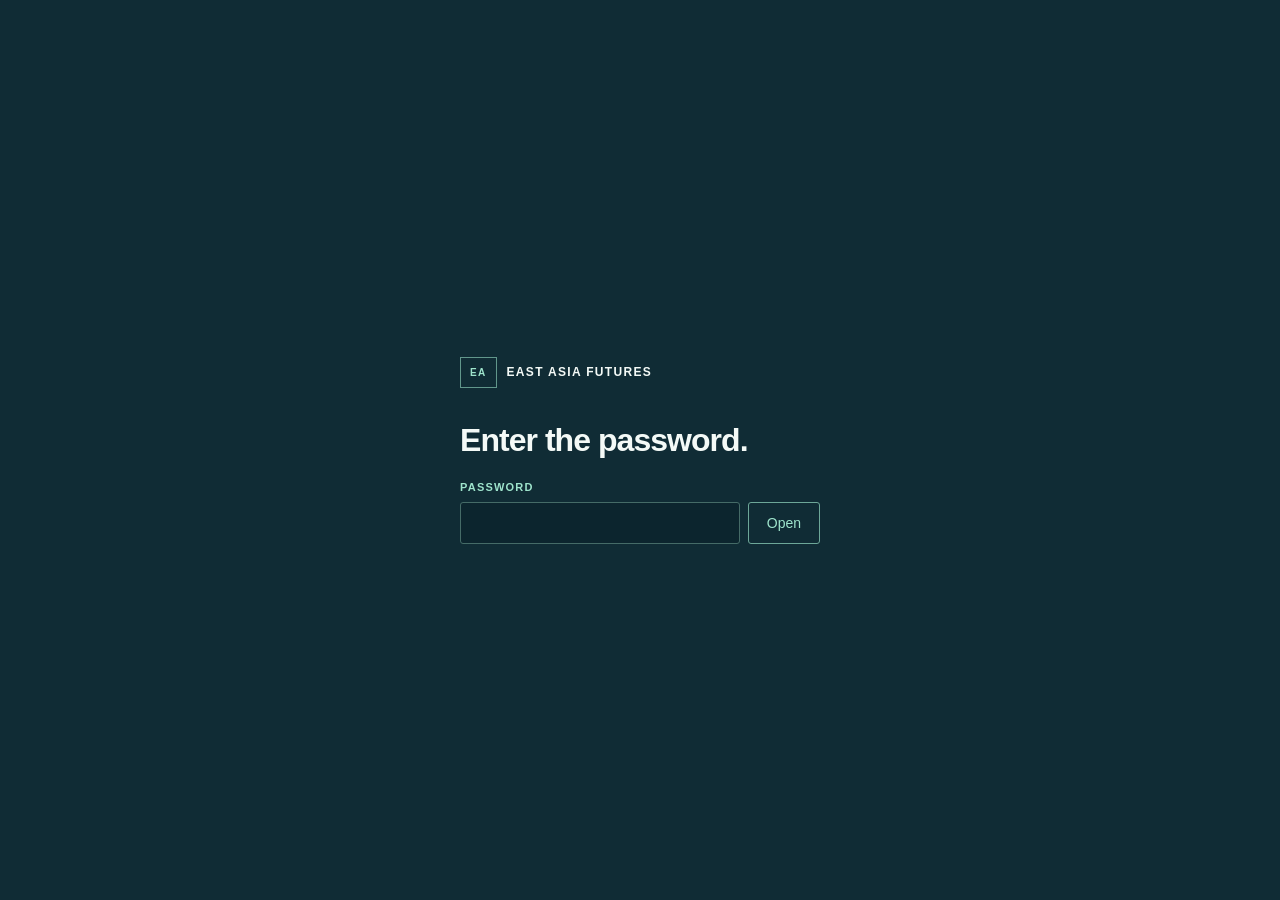
==== scenario-01/index.html @ 577f82de "Scenario 01: 2026 actor network, 2050 under development; shared type and timeline tweaks - Add the 2" ====
<!doctype html>
<html lang="en-GB">
<head>
  <meta charset="UTF-8"><script>(function(){var ok=false;try{ok=sessionStorage.getItem('ea-unlocked')==='1'}catch(e){}if(window.self===window.top&&!ok)location.replace('../index.html#scenario-01')})()</script><meta name="viewport" content="width=device-width, initial-scale=1">
  <meta name="theme-color" content="#102c35">
  <title>Silver City Compact — Inside a Care City</title>
  <meta name="description" content="Explore a network of city roles and a vertical care building in 2070.">
  <link rel="icon" type="image/svg+xml" href="data:image/svg+xml,%3Csvg xmlns='http://www.w3.org/2000/svg' viewBox='0 0 32 32'%3E%3Crect width='32' height='32' rx='7' fill='%23102c35'/%3E%3Cpath d='M16 5 26 9v8c0 5-6 9-10 11C12 26 6 22 6 17V9Z' fill='%239ee4cc'/%3E%3Cpath d='M12 12h8v8h-8z' fill='%23102c35'/%3E%3C/svg%3E">
  <link rel="preload" as="image" href="assets/care-tower-2070.webp">
  <link rel="stylesheet" href="s1.css?v=202610030050">
    <script src="s1-data.js?v=202610030050" defer></script><script src="s1-2026-network.js?v=202610030050" defer></script><script src="s1-2070-network.js?v=202610030050" defer></script><script src="assets/s1-city-contours.js?v=202610030050" defer></script><script src="s1.js?v=202610030050" defer></script><script src="s1-tabs.js?v=202610030050" defer></script>
</head>
<body>
  <header class="topbar"><a class="brand" href="../index.html" target="_top"><span>EA</span>EAST ASIA FUTURES</a><nav class="scenario-tabs" role="tablist" aria-label="Scenarios"><button type="button" role="tab" id="tab-01" data-scenario="01" aria-selected="true">SCENARIO 01</button><button type="button" role="tab" id="tab-02" data-scenario="02" aria-selected="false" tabindex="-1">SCENARIO 02</button><button type="button" role="tab" id="tab-03" data-scenario="03" aria-selected="false" tabindex="-1">SCENARIO 03</button></nav><span class="original-link" style="text-decoration:none">Offline edition</span></header>
  <main>
    <div class="page-heading"><div><p class="eyebrow" id="scale-label">01 / THE CITIES · 2026</p><h1 id="page-title">Silver City Compact.</h1></div><div class="journey-controls"><p id="instruction">Click <strong>Care cities</strong> to view their information.</p><button id="return-map" hidden aria-label="Back to the city network">Back</button></div></div>
    <div class="workspace">
      <div class="visual-column">
      <section class="visual-area" aria-label="City network and the care city, shared interactive canvas">
        <div class="graphic" id="graphic" data-view="map" aria-busy="false">
          <div class="scene-ground" aria-hidden="true"></div>
          <svg id="world-map" viewBox="0 90 1000 563" aria-label="City-type network. Select Care cities for information, then activate it again to enter the care city.">
            <defs><pattern id="grid" width="55" height="55" patternUnits="userSpaceOnUse"><path d="M55 0H0V55" fill="none" stroke="#b3e1d3" stroke-opacity=".06"/></pattern><marker id="arrow-economic" viewBox="0 0 8 8" refX="7" refY="4" markerWidth="6" markerHeight="6" markerUnits="userSpaceOnUse" orient="auto-start-reverse"><path d="M0 0L8 4L0 8Z" class="arrow-head economic"/></marker><marker id="arrow-technology" viewBox="0 0 8 8" refX="7" refY="4" markerWidth="6" markerHeight="6" markerUnits="userSpaceOnUse" orient="auto-start-reverse"><path d="M0 0L8 4L0 8Z" class="arrow-head technology"/></marker><marker id="arrow-governance" viewBox="0 0 8 8" refX="7" refY="4" markerWidth="6" markerHeight="6" markerUnits="userSpaceOnUse" orient="auto-start-reverse"><path d="M0 0L8 4L0 8Z" class="arrow-head governance"/></marker><marker id="arrow-social" viewBox="0 0 8 8" refX="7" refY="4" markerWidth="6" markerHeight="6" markerUnits="userSpaceOnUse" orient="auto-start-reverse"><path d="M0 0L8 4L0 8Z" class="arrow-head social"/></marker></defs>
            <rect x="-3000" y="-2000" width="6000" height="4000" fill="#102c35"/>
            <rect x="-3000" y="-2000" width="6000" height="4000" fill="url(#grid)"/>
            <g id="stage-decor" aria-hidden="true"></g><g id="connections" aria-hidden="true"></g><g id="countries"></g>
            <text x="38" y="130" class="network-eyebrow">CITY ROLES / EAST ASIA &amp; THE PACIFIC</text>
          </svg>
          <div class="city-art" id="city-art" aria-hidden="true">
            <img class="city-final" id="city-final" src="assets/care-tower-2070.webp" width="1672" height="941" alt="A tall care building in a hazy urban skyline, shown in section: service committee at the top, then health and social spaces with residences, rehabilitation, digital sustainability, emergency care, and a basement mortuary.">
            <div class="districts" id="districts" aria-hidden="true"></div>
          </div>
          <div id="hotspots" class="hotspots" inert aria-hidden="true"></div>
          <div class="dev-note" id="dev-note" aria-hidden="true"></div><div id="filters" class="canvas-filters" role="group" aria-label="Relationship types"><button class="selected" data-filter="all" aria-pressed="true">All relationships</button><button data-filter="supply" aria-pressed="false"><i class="supply"></i>Resources &amp; care</button><button data-filter="pressure" aria-pressed="false"><i class="pressure"></i>Pressure &amp; limits</button></div><div class="canvas-caption" id="canvas-caption"><span class="legend-chip"></span> THE SILVER CITY COMPACT<span class="caption-right">Select a city type</span></div>
          <div class="load-error" id="load-error" hidden><p>The city illustration could not load.</p><button id="retry-image">Try again</button></div>
        </div>
      </section>
      <section class="timeline" id="timeline" aria-label="Scenario timeline" aria-describedby="timeline-note">
        <div class="timeline-heading"><label class="timeline-kicker" for="year-slider">DRAG TO EXPLORE</label><p id="timeline-note">Ageing, staff shortages and empty buildings: uneven local pressures.</p></div>
        <input id="year-slider" class="year-slider" type="range" min="0" max="2" step="0.01" value="0" aria-label="Scenario year" aria-valuetext="2026 — Local responses" aria-describedby="timeline-note">
        <div class="timeline-track" role="group" aria-label="Choose a year">
          <button type="button" data-year="2026" aria-pressed="true" class="active"><span class="timeline-dot" aria-hidden="true"></span><strong>2026</strong><span class="year-title">Local responses</span></button>
          <button type="button" data-year="2050" aria-pressed="false"><span class="timeline-dot" aria-hidden="true"></span><strong>2050</strong><span class="year-title">Under development</span></button>
          <button type="button" data-year="2070" aria-pressed="false"><span class="timeline-dot" aria-hidden="true"></span><strong>2070</strong><span class="year-title">Membership shapes lives</span></button>
        </div>
      </section>
      </div>
      <aside class="info-panel" aria-label="Explore the current view">
        <div id="country-panel"><div class="panel-kicker"><span id="country-category"></span><span id="country-code"></span></div><h2 id="country-name"></h2><p class="country-role" id="country-role"></p><p class="description" id="country-description"></p><div id="relationships" class="relationships"></div><div class="tension"><p class="eyebrow">THE TENSION</p><p id="country-tension"></p></div><p class="care-tip">Select <strong>Care cities</strong> to read their city-type information. Click it again to enter the care city.</p></div>
        <div id="city-panel" hidden><div class="panel-kicker"><span>2070 / A VERTICAL CARE CITY</span><span>CARE CITY</span></div><h2>A city of care.</h2><p class="country-role">One building. Different forms of care.</p><p class="description">Tall floors hold distinct worlds: governance, home life, recovery, continuous support and urgent care. Below street level, care continues after death.</p><div id="place-list" class="place-list"></div><p class="explored" id="explored">0 / 6 explored</p><div class="tension"><p class="eyebrow">THE PARADOX</p><p>A network that makes care possible also decides who can enter.</p></div></div>
      </aside>
    </div>
    <footer class="canvas-footer"><p id="footer-note">Roles can overlap. Links show dependencies, not routes.</p><button class="about-button" id="about-button">About this scenario</button></footer>
    <p class="sr-only" id="announcer" aria-live="polite"></p>
  </main>
  <dialog id="place-dialog" aria-labelledby="place-title"><button class="close-dialog" aria-label="Close place details">×</button><p class="eyebrow" id="place-category"></p><p class="place-location" id="place-location"></p><h2 id="place-title"></h2><p class="moment" id="place-moment"></p><hr><p class="eyebrow">WHAT SUPPORTS THIS SERVICE</p><p class="explanation" id="place-explanation"></p><button class="trace" id="trace">Trace the city relationship</button><div class="dialog-footer"><span id="place-progress"></span><button id="next-place">Next level</button></div></dialog>
  <dialog id="about-dialog" aria-labelledby="about-title"><button class="close-dialog" aria-label="Close scenario information">×</button><p class="eyebrow">EAST ASIA FUTURES / SCENARIO 01</p><h2 id="about-title">Silver City Compact</h2><p class="explanation">This scenario explores how care could reorganise cities. The network shows city roles and dependencies, not geographical positions, measured flows or exclusive city categories. A city may fulfil several roles.</p><p class="explanation">2026 sets out the starting pressures; 2050 and 2070 are fictional scenario snapshots, not forecasts. The future compact and mobility arrangements belong to this scenario and do not describe current law. National governments retain immigration and security powers.</p><p class="explanation">The building is an illustrative section of one possible care city. Its service levels make different functions visible; the city types are roles, not named places. The illustration is AI-generated. Interaction reference: <a href="https://www.bcg.com/publications/2026/beyond-tomorrow-four-scenarios-for-the-world-of-2050" target="_blank" rel="noreferrer">BCG’s Beyond Tomorrow</a>.</p></dialog>
</body>
</html>
---- scenario-01/s1.css ----
:root{--ink:#102c35;--deep:#0c252e;--mint:#9ee4cc;--coral:#f3a081;--line:#ffffff20;--muted:#b1c8c7;font-family:Arial,Helvetica,sans-serif;color:#f4faf7;background:var(--ink);font-size:16px;color-scheme:dark}
*{box-sizing:border-box}html,body{margin:0;width:100%;height:100%;overflow:hidden}body{height:100dvh;display:flex;flex-direction:column}button,a{-webkit-tap-highlight-color:transparent}button{font:inherit;cursor:pointer;touch-action:manipulation}a{color:inherit}button:focus-visible,a:focus-visible,[role=button]:focus-visible{outline:3px solid var(--coral);outline-offset:4px}[hidden]{display:none!important}.sr-only{position:absolute;width:1px;height:1px;overflow:hidden;clip-path:inset(50%);white-space:nowrap}.topbar{height:66px;flex-shrink:0;border-bottom:1px solid var(--line);display:flex;align-items:center;justify-content:space-between;padding:0 3%;gap:20px}.brand{display:flex;align-items:center;gap:10px;text-decoration:none;letter-spacing:.11em;font-size:12px;font-weight:700}.brand>span{border:1px solid #61978b;padding:9px;color:var(--mint);font-size:10px}.version{color:var(--mint);font-size:11px;letter-spacing:.1em}.version>span{color:#93b1b3;margin-left:20px}.original-link{font-size:13px;text-underline-offset:4px;color:#c1d7d3}main{flex:1;min-height:0;display:flex;flex-direction:column;padding:0 3%}.page-heading{display:flex;align-items:center;justify-content:space-between;gap:20px;padding:23px 0 21px;flex-shrink:0}.eyebrow{font-size:11px;letter-spacing:.11em;color:var(--mint);font-weight:700;margin:0 0 9px;line-height:1.5}h1{font-family:Arial,Helvetica,sans-serif;font-weight:700;font-size:38px;line-height:1.1;letter-spacing:-.035em;margin:0}.journey-controls{display:flex;align-items:center;gap:20px;max-width:430px}.journey-controls p{color:var(--muted);font-size:14px;line-height:1.55;margin:0}.journey-controls strong{color:var(--mint);font-weight:500}#return-map{border:1px solid #6da798;color:var(--mint);background:transparent;padding:11px 14px;border-radius:3px;font-size:14px;white-space:nowrap}#return-map:hover{background:#284a51}.workspace{flex:1;min-height:0;display:grid;grid-template-columns:minmax(0,1fr) 292px;border-top:1px solid var(--line);border-bottom:1px solid var(--line)}.visual-area{min-width:0;min-height:0;display:grid;place-items:center;overflow:hidden;position:relative;background:#0e2932}.graphic{position:relative;width:100%;aspect-ratio:1672/941;overflow:hidden;isolation:isolate;background:var(--ink)}.scene-ground,#world-map,.city-art,.districts,.city-final,.hotspots{position:absolute;inset:0;width:100%;height:100%}.scene-ground{background:#eaf1ee;opacity:0;z-index:0}#world-map{display:block;z-index:1;overflow:hidden}.land{fill:#244750;stroke:#3b5d64;stroke-width:.8;vector-effect:non-scaling-stroke}.land[data-country]{cursor:pointer}.land[data-country]:hover{fill:#487574}.land.shield{fill:#598e84;stroke:#a3d5bd}.land.selected{fill:#ade9d0;stroke:#e3fff5}.map-link{fill:none;stroke:var(--mint);stroke-width:1.7;opacity:.25;vector-effect:non-scaling-stroke}.map-link.pressure{stroke:var(--coral);stroke-dasharray:5 5}.map-link.focused{opacity:.9;stroke-width:2.6}.map-link.filtered{opacity:0}.node{cursor:pointer}.node .hit{fill:transparent}.node .halo{fill:var(--mint);opacity:0}.node.selected .halo,.node:focus-visible .halo,.node:hover .halo{opacity:.2}.node .dot{fill:#b9e5d4;stroke:var(--deep);stroke-width:3}.node-label{fill:#e1f1eb;font-size:17px;font-weight:600;paint-order:stroke;stroke:var(--ink);stroke-width:4;stroke-linejoin:round;pointer-events:none}.node-sub{fill:#b0d2c8;font-size:11px;letter-spacing:.09em;paint-order:stroke;stroke:var(--ink);stroke-width:3;pointer-events:none}.external rect{fill:#15353e;stroke:#52737a}.external .node-label{font-size:15px;stroke:none}.node.external:hover rect,.node.external.selected rect{fill:#315b60;stroke:var(--mint)}.korea-ring{fill:none;stroke:#b8ffdf;stroke-width:2;opacity:.7;animation:beacon 2.8s ease-out infinite;transform-origin:646px 248px}@keyframes beacon{0%{transform:scale(.75);opacity:.8}80%,100%{transform:scale(1.5);opacity:0}}.region-label{fill:#6f979a;font-size:24px;letter-spacing:.3em;opacity:.6}.ocean-label{fill:#789da0;font-size:11px;letter-spacing:.2em}.external-label{fill:#88aaa8;font-size:10px;letter-spacing:.08em}.city-art{z-index:2;pointer-events:none;visibility:hidden}.city-final{object-fit:contain;opacity:0;display:block}.districts{overflow:visible}.district{position:absolute;inset:0;opacity:0;will-change:transform,opacity;pointer-events:none}.district img{display:block;width:100%;height:100%;object-fit:contain}.hotspots{z-index:4;opacity:0;pointer-events:none}.hotspots.ready{pointer-events:auto}.pin{position:absolute;display:flex;align-items:center;gap:8px;transform:translate(-19px,-19px);padding:0;border:0;background:none;min-height:38px;color:var(--ink)}.pin-circle{flex-shrink:0;display:grid;place-items:center;width:38px;height:38px;border-radius:50%;background:var(--ink);border:2px solid #fff;color:#fff;font-size:21px;box-shadow:0 0 0 4px #ffffff50}.pin-label{font-size:12px;background:#fbfdfbf0;padding:8px 10px;border-radius:3px;line-height:1.3;max-width:132px;text-align:left;box-shadow:0 2px 6px #15343f15}.pin.left{flex-direction:row-reverse;transform:translate(calc(-100% + 19px),-19px)}.pin:hover .pin-circle,.pin:focus-visible .pin-circle{background:#2554ca}.pin.visited .pin-circle{background:#178063}.canvas-caption{position:absolute;z-index:5;bottom:0;left:0;right:0;padding:13px 16px;display:flex;align-items:center;gap:8px;font-size:9px;letter-spacing:.07em;color:#b8dcd0;pointer-events:none;background:linear-gradient(transparent,#102c3580)}.caption-right{margin-left:auto;color:#a5c3bd}.legend-chip{height:7px;width:7px;background:var(--mint)}.transition-caption{position:absolute;inset:0;display:flex;flex-direction:column;justify-content:center;align-items:center;gap:12px;z-index:6;pointer-events:none;opacity:0;color:#fff;text-shadow:0 2px 18px #102c35}.transition-caption>span{font-size:12px;letter-spacing:.18em}.transition-caption>strong{font-family:Arial,Helvetica,sans-serif;font-weight:700;font-size:34px;letter-spacing:-.03em}.load-error{position:absolute;inset:0;display:grid;place-content:center;text-align:center;background:#102c35ee;z-index:9;font-size:16px}.load-error button{border:1px solid var(--mint);color:var(--mint);background:transparent;padding:10px}.info-panel{padding:23px 0 23px 24px;border-left:1px solid var(--line);overflow-y:auto;overscroll-behavior:contain;scrollbar-width:thin;scrollbar-color:#40696c transparent}.panel-kicker{display:flex;justify-content:space-between;gap:10px;font-size:10px;letter-spacing:.1em;color:var(--mint);line-height:1.5}.panel-kicker span:last-child{color:#91b4b0}h2{font-family:Arial,Helvetica,sans-serif;font-weight:700;font-size:32px;line-height:1.15;letter-spacing:-.025em;margin:18px 0 7px}.country-role{font-size:14px;line-height:1.5;color:var(--mint);margin:0 0 16px}.description{font-size:16px;line-height:1.6;color:#c6d7d5;margin:0 0 20px}.relationships{display:flex;flex-direction:column;margin-bottom:20px}.relationship{border:0;border-top:1px solid var(--line);padding:11px 0;background:none;display:flex;flex-direction:column;text-align:left;gap:5px;color:#e5f2eb}.relationship b{font-size:14px;font-weight:500}.relationship span{font-size:12px;color:#aec7c3;line-height:1.5}.relationship:hover b{color:var(--mint)}.tension{border-left:2px solid var(--coral);padding-left:12px;margin:20px 0 0}.tension .eyebrow{color:var(--coral);font-size:10px;margin-bottom:6px}.tension p:last-child{font-size:14px;line-height:1.6;color:#d1e2da;margin:0}.care-tip{font-size:12px;color:#9fbfb6;line-height:1.6;padding-top:15px;border-top:1px solid var(--line);margin-top:22px}.care-tip strong{color:#ddf6e9;font-weight:400}.place-list{display:flex;flex-direction:column}.place-list button{border:0;border-top:1px solid var(--line);padding:14px 0;background:none;color:#d5e9df;display:flex;align-items:center;gap:13px;text-align:left;font-size:14px}.place-list button span{font-size:11px;color:#84b7a6}.place-list button:hover{color:var(--mint)}.explored{font-size:12px;color:#a6cbbd;margin-top:18px}.canvas-footer{display:flex;gap:18px;align-items:center;min-height:66px;flex-shrink:0;padding:11px 0}.canvas-footer p{font-size:11px;color:#8caaa9;margin-left:auto;line-height:1.4}.canvas-footer button{color:#bdd8cd;background:none;border:1px solid #456b67;padding:9px 11px;font-size:12px;border-radius:3px;min-height:34px}.canvas-footer button.selected{color:#f3fff7;background:#2d504f;border-color:#82aa9e}.canvas-footer button:hover{background:#24464b}#filters{display:flex;gap:7px}#filters button{display:flex;gap:8px;align-items:center}.canvas-footer i{display:inline-block;width:15px;border-top:2px solid var(--mint)}.canvas-footer i.pressure{border-color:var(--coral);border-top-style:dashed}.about-button{white-space:nowrap}.graphic[data-view=city] .canvas-caption{color:#143f3a;background:#ffffffbc}.graphic[data-view=city] .caption-right{color:#53776c}.graphic[data-view=city] .legend-chip{background:#23795d}
dialog{color-scheme:light;background:#f9fcfa;color:#15383e;border:0;border-radius:4px;width:min(480px,calc(100vw - 30px));max-height:calc(100dvh - 30px);padding:36px 30px 25px;box-shadow:0 25px 100px #051b2c50}dialog::backdrop{background:#071d2e70;backdrop-filter:blur(2px)}dialog .eyebrow{color:#438068;font-size:10px}.close-dialog{position:absolute;right:12px;top:10px;border:0;background:none;color:#45696a;font-size:28px;width:36px;height:36px}dialog h2{font-size:36px;margin:10px 0 20px}.place-location{font-size:10px;letter-spacing:.1em;color:#6a8d80;margin:25px 0 10px}.moment{font-family:Arial,Helvetica,sans-serif;font-weight:700;font-size:20px;line-height:1.5;color:#4e7770}dialog hr{border:0;border-top:1px solid #d9e6df;margin:24px 0}.explanation{font-size:16px;line-height:1.7;color:#4a6c69}.question{background:#e7f1e9;border-left:2px solid #5b9b82;padding:16px;margin-top:22px}.question p:last-child{font-size:16px;line-height:1.5;margin:0}.trace{color:#2a6953;border:0;border-bottom:1px solid #88b09b;background:none;padding:5px 0;margin:23px 0;font-size:13px;text-align:left}.dialog-footer{border-top:1px solid #d9e6df;padding-top:16px;display:flex;align-items:center;justify-content:space-between;font-size:12px;color:#6e8f80}.dialog-footer button{color:#245d48;border:1px solid #b1cbbc;background:transparent;padding:10px 16px;font-size:13px}
@media(max-width:1000px){.workspace{grid-template-columns:minmax(0,1fr) 250px}.info-panel{padding-left:18px}.description{font-size:15px}.pin-label{display:none}.version>span{display:none}.page-heading h1{font-size:32px}.canvas-footer p{display:none}.about-button{margin-left:auto}.journey-controls p{font-size:12px;max-width:190px}.node-label{font-size:20px}.external .node-label{font-size:16px}.node-sub{font-size:12px}}
@media(max-width:680px){.topbar{height:54px;padding:0 16px;gap:12px}.brand{font-size:10px;letter-spacing:.04em;gap:7px}.brand>span{padding:7px}.version{display:none}.original-link{font-size:11px}main{padding:0 14px}.page-heading{padding:16px 0 14px;gap:12px;align-items:start}.page-heading h1{font-size:27px}.page-heading .eyebrow{font-size:9px;margin-bottom:7px}.journey-controls{flex-direction:column;gap:6px;align-items:end;max-width:140px}.journey-controls p{font-size:11px;text-align:right;line-height:1.45}#return-map{padding:8px;font-size:11px}.workspace{display:grid;grid-template-columns:1fr;grid-template-rows:minmax(185px,1fr) minmax(145px,.77fr)}.info-panel{border-left:0;border-top:1px solid var(--line);padding:16px 0 13px;overflow-y:auto}.info-panel h2{font-size:26px;margin:10px 0 6px}.info-panel .description{font-size:15px;margin-bottom:15px}.panel-kicker{font-size:9px}.country-role{font-size:13px;margin-bottom:12px}.relationships{margin-bottom:15px}.relationship{padding:9px 0}.relationship b{font-size:13px}.care-tip{margin:15px 0 0;padding-top:12px}.place-list{display:grid;grid-template-columns:1fr 1fr;gap:0 12px}.place-list button{font-size:12px;padding:11px 0;gap:8px}.place-list button span{font-size:10px}.tension{margin-top:17px}.tension p:last-child{font-size:13px}.explored{font-size:11px}.canvas-footer{min-height:49px;padding:8px 0;gap:8px}.canvas-footer button{font-size:10px;padding:7px;min-height:30px}#filters{gap:4px}#filters button{gap:4px}.canvas-footer i{width:9px}.about-button{font-size:0!important;padding:7px 9px!important}.about-button:after{content:'About';font-size:10px}.pin{transform:translate(-16px,-16px)}.pin.left{transform:translate(-16px,-16px)}.pin-circle{width:32px;height:32px;font-size:18px;box-shadow:0 0 0 3px #ffffff50}.canvas-caption{font-size:7px;bottom:0;padding:7px}.caption-right{font-size:7px}.transition-caption>strong{font-size:26px}.transition-caption>span{font-size:10px}.node-label{font-size:21px}.node-sub{display:none}.external .node-label{font-size:17px}dialog{padding:32px 23px 22px}dialog h2{font-size:30px}.moment{font-size:18px}}
@media(max-height:600px) and (min-width:681px){.topbar{height:46px}.page-heading{padding:12px 0}.page-heading h1{font-size:28px}.eyebrow{font-size:9px;margin-bottom:5px}.canvas-footer{min-height:47px;padding:7px 0}.workspace{grid-template-columns:minmax(0,1fr) 270px}}
@media(prefers-reduced-motion:reduce){.korea-ring{animation:none}.district{will-change:auto}}

/* The label, marker and transparent hit area form one immediate action. */
.node{touch-action:manipulation}.node-label,.node-sub{pointer-events:all;cursor:pointer}.country-hit{fill:transparent;pointer-events:all}.map-link{pointer-events:none}
@media(hover:none){.node:hover:not(.selected) .halo{opacity:0}.node.external:hover:not(.selected) rect{fill:#15353e;stroke:#52737a}}

/* Timeline stays below the shared canvas; changing years never scrolls the page. */
.visual-column{display:flex;flex-direction:column;min-width:0;min-height:0;background:#0e2932}.visual-column .visual-area{flex:1}.version b{font-weight:400}.timeline{flex-shrink:0;padding:13px 25px 14px;border-top:1px solid var(--line);background:#102c35}.timeline-heading{display:flex;align-items:center;gap:18px;margin-bottom:11px}.timeline-kicker{font-size:9px;letter-spacing:.13em;color:var(--mint);white-space:nowrap}.timeline-heading p{font-size:11px;color:var(--muted);margin:0;line-height:1.4}.timeline-track{display:grid;grid-template-columns:repeat(3,1fr);position:relative;gap:0}.timeline-track:before{content:'';position:absolute;top:7px;left:0;right:0;height:1px;background:#507875}.timeline-track button{border:0;background:none;position:relative;padding:0 4px 0 0;text-align:left;color:#9bbab6;display:flex;flex-direction:column;align-items:flex-start;gap:4px;min-height:69px}.timeline-track button:nth-child(2){align-items:center;text-align:center}.timeline-track button:last-child{align-items:flex-end;text-align:right;padding-right:0}.timeline-dot{display:block;width:15px;height:15px;border:1px solid #6c9790;background:#102c35;border-radius:50%;margin-bottom:3px;transition:background .2s,box-shadow .2s}.timeline-track strong{font-size:20px;letter-spacing:-.04em;font-weight:400}.year-title{font-size:10px;line-height:1.3}.timeline-track .active{color:#e9fff4}.timeline-track .active .timeline-dot{background:var(--mint);border-color:var(--mint);box-shadow:0 0 0 4px #9ee4cc18}.timeline-track button:hover:not(:disabled) .timeline-dot{border-color:#fff;background:#527e72}.city-access{font-size:9px;color:var(--mint);position:absolute;top:70px;white-space:nowrap}.timeline{padding-bottom:27px}.timeline-track button:disabled{cursor:default}.timeline.locked .timeline-track button:not(.active){opacity:.35}.graphic[data-year="2026"] .land.shield:not(.selected){fill:#31565d;stroke:#588078}.graphic:not([data-year="2070"]) .korea-ring{display:none}.graphic[data-year="2050"] .map-link.shield-link,.graphic.actor-network .map-link.shield-link{stroke-width:3.2;opacity:.65}.map-link.shield-link.filtered{opacity:0!important}
@media(max-width:1000px){.timeline{padding-left:17px;padding-right:17px}.timeline-heading{gap:10px}.timeline-heading p{font-size:10px}.timeline-kicker{font-size:8px}.year-title{font-size:9px}}
@media(max-width:680px){.workspace{grid-template-rows:minmax(230px,1fr) minmax(110px,.65fr)}.timeline{padding:9px 10px 23px}.timeline-heading{margin-bottom:8px}.timeline-heading p{font-size:9px}.timeline-track button{min-height:58px;gap:3px}.timeline-track strong{font-size:17px}.timeline-dot{width:13px;height:13px;margin-bottom:1px}.timeline-track:before{top:6px}.year-title{font-size:8px}.city-access{top:58px;font-size:8px}}
@media(max-height:650px) and (min-width:681px){.timeline{padding-top:8px;padding-bottom:21px}.timeline-heading{margin-bottom:7px}.timeline-track button{min-height:56px;gap:2px}.timeline-track strong{font-size:17px}.city-access{top:57px}}

/* A continuous drag handle snaps to the three scenario snapshots on release. */
.year-slider{--progress:0%;display:block;appearance:none;-webkit-appearance:none;width:100%;height:32px;margin:0 0 4px;padding:0;background:transparent;cursor:grab;touch-action:pan-y;color:var(--mint)}.year-slider:active{cursor:grabbing}.year-slider:focus-visible{outline:2px solid var(--coral);outline-offset:4px;border-radius:4px}.year-slider::-webkit-slider-runnable-track{height:3px;border-radius:3px;background:linear-gradient(to right,var(--mint) 0%,var(--mint) var(--progress),#507875 var(--progress),#507875 100%)}.year-slider::-moz-range-track{height:3px;border-radius:3px;background:#507875}.year-slider::-moz-range-progress{height:3px;background:var(--mint)}.year-slider::-webkit-slider-thumb{appearance:none;-webkit-appearance:none;width:16px;height:16px;border:3px solid #102c35;border-radius:50%;margin-top:-6.5px;background:var(--mint);box-shadow:0 0 0 1px var(--mint),0 0 0 5px #9ee4cc16}.year-slider::-moz-range-thumb{box-sizing:border-box;width:16px;height:16px;border:3px solid #102c35;border-radius:50%;background:var(--mint);box-shadow:0 0 0 1px var(--mint),0 0 0 5px #9ee4cc16}.year-slider:disabled{cursor:default;opacity:.5}.timeline-heading{margin-bottom:1px}.timeline-track:before,.timeline-dot{display:none}.timeline-track button{min-height:45px}.city-access{top:46px}.timeline-track .active strong{color:var(--mint)}.timeline-track button:hover:not(:disabled) strong{color:#fff}
@media(max-width:680px){.timeline-heading{margin-bottom:0}.year-slider{height:28px;margin-bottom:2px}.timeline-track button{min-height:37px}.city-access{top:38px}}
@media(max-height:650px) and (min-width:681px){.timeline-heading{margin-bottom:0}.year-slider{height:28px;margin-bottom:2px}.timeline-track button{min-height:37px}.city-access{top:38px}}

/* Moving layers are whole subjects clipped to their silhouettes, not image tiles. */
.district svg{display:block;width:100%;height:100%;overflow:hidden}.city-final{z-index:0}.districts{z-index:1}

/* The compact is organised by urban function, not national territory. */
.node-card{fill:#173941;stroke:#527b7a;stroke-width:1.3}.node.selected .node-card{fill:#285851;stroke:#baf0d8;stroke-width:2}.node:hover .node-card,.node:focus-visible .node-card{stroke:#e2fff2;fill:#254d50}.node.care .node-card{stroke:#a3d4bc;stroke-width:2}.node-label{font-size:17px;stroke:none;fill:#f2f8f1;pointer-events:none}.node-sub{font-size:12px;letter-spacing:.02em;stroke:none;fill:#a9c9bf;pointer-events:none}.node-action{font-size:9px;fill:#d7efb4;letter-spacing:.07em;pointer-events:none}.role-number{font-size:10px;fill:#94b9ae;letter-spacing:.08em;pointer-events:none}.network-eyebrow{font-size:10px;fill:#9cbab2;letter-spacing:.15em}.network-note{font-size:11px;fill:#799e98}.map-link{stroke-width:1.8;opacity:.19}.map-link.focused{stroke-width:2.5;opacity:.85}.link-label{font-size:10px;fill:#bbd6c9;paint-order:stroke;stroke:#102c35;stroke-width:6;stroke-linejoin:round;opacity:0;pointer-events:none}.link-label.focused{opacity:1}.link-label.pressure{fill:#f3af94}.link-label.filtered{opacity:0}.graphic[data-year="2070"] .node.care .node-card{stroke:#d8f4b0}.graphic[data-year="2070"] .node.care.selected .node-card{fill:#3b604e}.page-heading h1{font-size:36px}.topbar .original-link{white-space:nowrap}@media(max-width:1000px){.node-label{font-size:17px}.node-sub{font-size:12px}.page-heading h1{font-size:30px}}@media(max-width:680px){.node-label{font-size:18px}.node-sub{display:block;font-size:12px}.node-action{font-size:10px}.link-label{display:none}.network-note,.network-eyebrow{font-size:12px}.page-heading h1{font-size:25px}.version{display:none}}

/* Distinct service levels within one tall care building. */
.graphic[data-view=city] .pin-circle{font-size:13px}.graphic[data-view=city] .pin-label{max-width:155px}.place-list button>span{min-width:22px}.scene-ground{background:#c5c1b6}

/* No caption strip over the city illustration. */
.graphic[data-view=city] .canvas-caption{display:none}

/* Same page layout as Scenario 02 (zoom.css): a slim one-line heading, and a fixed-height return button
   so the heading and the illustration keep their size when the care city opens. */
@media(min-width:681px){.page-heading{padding:14px 0 12px}.page-heading>div:first-child{display:flex;align-items:baseline;gap:18px}.page-heading .eyebrow{order:1;margin:0}.page-heading h1{font-size:30px}.journey-controls{min-height:33px}#return-map{height:33px;padding:0 12px;font-size:13px}}
@media(max-height:600px) and (min-width:681px){.page-heading{padding:9px 0}.page-heading h1{font-size:24px}}
@media(min-width:681px) and (max-width:1000px){.journey-controls{min-height:38px}}
@media(max-width:680px){.page-heading{min-height:110px}.page-heading h1{font-size:27px}.journey-controls{width:140px;flex-shrink:0}}

/* Same scenario tabs as Scenario 02 (zoom.css). */
.scenario-tabs{display:flex;align-self:stretch;gap:2px}.scenario-tabs [role=tab]{display:flex;align-items:center;gap:20px;border:0;border-bottom:2px solid transparent;background:none;padding:0 16px;color:#93b1b3;font-size:11px;letter-spacing:.1em;white-space:nowrap}.scenario-tabs [role=tab]:hover{color:#e9fff4;background:#ffffff08}.scenario-tabs [aria-selected=true]{color:var(--mint);border-bottom-color:var(--mint)}.scenario-tabs [role=tab]:focus-visible{outline-offset:-3px}
@media(max-width:680px){.scenario-tabs{gap:0}.scenario-tabs [role=tab]{padding:0 8px;font-size:9px;letter-spacing:.06em}.original-link{display:none}}

/* On phones the timeline note and filter buttons keep a two-line height, so text length never shifts the layout. */
@media(max-width:680px){.timeline-heading{min-height:25px}.canvas-footer button{min-height:39px}}

/* Place and About dialogs fade in and out (the fade out is timed in the script before close()). */
dialog[open]{animation:dialog-fade-in .25s ease-out}dialog[open]::backdrop{animation:dialog-fade-in .25s ease-out}dialog.closing{animation:dialog-fade-out .2s ease-in forwards}dialog.closing::backdrop{animation:dialog-fade-out .2s ease-in forwards}@keyframes dialog-fade-in{from{opacity:0}}@keyframes dialog-fade-out{to{opacity:0}}
@media(prefers-reduced-motion:reduce){dialog[open],dialog[open]::backdrop{animation:none}}

/* Only the 2070 click prompt is orange; the place to click stays mint. */
#instruction.click-prompt{color:var(--coral)}

/* With three scenario tabs, narrow screens keep only the EA mark so the brand never wraps. */
@media(max-width:480px){.brand{font-size:0;gap:0}.brand>span{font-size:10px}}

/* 2070 actor network (s1-2070-network.js): the diagram's four relationship types and actor kinds in site colours. */
:root{--economic:#3ebb37;--technology:#8fb8f0;--governance:#f3a081;--social:#c3a6f0;--public:#e7a5c3;--industry:#8fb8f0;--individual:#c9dc8c;--institution:#c3a6f0}
.map-link.economic{stroke:var(--economic)}.map-link.technology{stroke:var(--technology)}.map-link.governance{stroke:var(--governance)}.map-link.social{stroke:var(--social)}
.arrow-head.economic{fill:var(--economic)}.arrow-head.technology{fill:var(--technology)}.arrow-head.governance{fill:var(--governance)}.arrow-head.social{fill:var(--social)}
.graphic.actor-network .map-link{stroke-width:.9;opacity:.42}.graphic.actor-network .map-link.focused{opacity:.95}.graphic.actor-network .map-link.filtered{opacity:0}
.link-label.economic{fill:#8bd886}.link-label.technology{fill:#bcd4f6}.link-label.governance{fill:#f6b9a0}.link-label.social{fill:#d6c4f5}
.node.actor .node-card{fill:#173941;stroke:#527b7a;stroke-width:1.3}
.node.actor.selected .node-card{fill:#285851;stroke:#baf0d8;stroke-width:2}
.node.actor:hover .node-card,.node.actor:focus-visible .node-card{fill:#254d50;stroke:#e2fff2}
.node.actor .node-label{font-size:14px;font-weight:600}.node.actor .node-sub{font-size:10px}
.kind-public .kind-mark,.kind-chip.kind-public{fill:var(--public)}.kind-industry .kind-mark,.kind-chip.kind-industry{fill:var(--industry)}.kind-individual .kind-mark,.kind-chip.kind-individual{fill:var(--individual)}.kind-institution .kind-mark,.kind-chip.kind-institution{fill:var(--institution)}
.node.kind-hub .node-card{fill:#20434a;stroke:#9ee4cc}.node.kind-hub .node-label{font-family:Arial,Helvetica,sans-serif;font-size:18px;font-weight:700}
.compact-ring{fill:#9ee4cc;fill-opacity:.035;stroke:#9cbab2;stroke-opacity:.6;stroke-width:1;stroke-dasharray:6 6;vector-effect:non-scaling-stroke}
.kind-legend text{font-size:10px;letter-spacing:.1em;fill:#9cbab2}
#filters i.economic{border-color:var(--economic)}#filters i.technology{border-color:var(--technology)}#filters i.governance{border-color:var(--governance);border-top-style:solid}#filters i.social{border-color:var(--social)}
/* With four relationship types (2070) the footer stays on one line on phones: the line icons are dropped. */
@media(max-width:680px){#filters:has(> :nth-child(4)) i{display:none}}

/* Actor cards are filled by kind, as in the diagram (pastels tuned for the dark site); text turns dark for contrast. */
.node.actor .node-card{stroke-width:1.5}
.node.actor.kind-public .node-card{fill:#f2cfe0;stroke:#f2cfe0}.node.actor.kind-industry .node-card{fill:#c9dcf7;stroke:#c9dcf7}.node.actor.kind-individual .node-card{fill:#dcebb8;stroke:#dcebb8}.node.actor.kind-institution .node-card{fill:#dccdf5;stroke:#dccdf5}
.node.actor.kind-public:hover .node-card,.node.actor.kind-public:focus-visible .node-card{fill:#f8dfeb}.node.actor.kind-industry:hover .node-card,.node.actor.kind-industry:focus-visible .node-card{fill:#dae7fa}.node.actor.kind-individual:hover .node-card,.node.actor.kind-individual:focus-visible .node-card{fill:#e7f2cc}
.node.actor:not(.kind-hub).selected .node-card{stroke:#ffffff;stroke-width:3}
.node.actor:not(.kind-hub) .node-label{fill:#132f36}.node.actor:not(.kind-hub) .node-sub{fill:#3f5a5c}
.node.actor .kind-mark{display:none}

/* A compact timeline gives the canvas more height (same in all three scenarios). */
@media(min-width:681px){.timeline{padding:9px 25px 10px}.timeline-heading{margin-bottom:0}.year-slider{height:24px;margin:0 0 2px}.timeline-track button{min-height:34px;gap:2px}.timeline-track strong{font-size:16px}.year-title{font-size:9px}}
@media(max-width:680px){.timeline{padding:7px 10px 9px}.year-slider{height:24px;margin-bottom:0}.timeline-track button{min-height:32px}.timeline-track strong{font-size:15px}}

/* An even margin on all four sides of the canvas. */
.visual-area{padding:22px}
@media(max-width:680px){.visual-area{padding:12px 0}}

/* The relationship filters sit at the bottom of the canvas where the caption strip was; the caption is gone. */
.canvas-caption{display:none}
#filters.canvas-filters{position:absolute;z-index:5;left:14px;bottom:12px;display:flex;gap:6px}
#filters.canvas-filters button{display:flex;gap:7px;align-items:center;color:#bdd8cd;background:#102c35e0;border:1px solid #456b67;border-radius:3px;padding:5px 10px;min-height:28px;font-size:11px;white-space:nowrap}
#filters.canvas-filters button.selected{color:#f3fff7;background:#2d504fee;border-color:#82aa9e}
#filters.canvas-filters button:hover{background:#24464b}
#filters.canvas-filters i{display:inline-block;width:15px;border-top:2px solid var(--mint)}#filters.canvas-filters i.pressure{border-color:var(--coral);border-top-style:dashed}
@media(max-width:680px){#filters.canvas-filters{left:6px;bottom:6px;gap:3px}#filters.canvas-filters button{font-size:9px;padding:3px 6px;min-height:22px;gap:4px}#filters.canvas-filters i{width:9px}#filters.canvas-filters [data-filter=all]{font-size:0}#filters.canvas-filters [data-filter=all]::after{content:'All';font-size:9px}}
#filters.canvas-filters i.economic{border-color:var(--economic)}#filters.canvas-filters i.technology{border-color:var(--technology)}#filters.canvas-filters i.governance{border-color:var(--governance);border-top-style:solid}#filters.canvas-filters i.social{border-color:var(--social)}
/* On phones the canvas is too short to cover: the filters sit just below it instead. */
@media(max-width:680px){.visual-area{padding:8px 0 34px}.graphic{overflow:visible}.city-art{overflow:hidden}#filters.canvas-filters{top:calc(100% + 7px);bottom:auto;left:0}}

/* The city illustration layers sit in the centred 1672 × 941 box computed by fitGraphic. */
.scene-ground,.city-art,.hotspots{inset:auto;left:var(--img-x,0);top:var(--img-y,0);width:var(--img-w,100%);height:var(--img-h,100%)}

/* Actor cards: a thin border in the kind colour over a translucent fill of the same colour; light text on top. */
.node.actor.kind-public .node-card{fill:var(--public);stroke:var(--public)}.node.actor.kind-industry .node-card{fill:var(--industry);stroke:var(--industry)}.node.actor.kind-individual .node-card{fill:var(--individual);stroke:var(--individual)}.node.actor.kind-institution .node-card{fill:var(--institution);stroke:var(--institution)}
.node.actor:not(.kind-hub) .node-card{fill-opacity:.32;stroke-width:1.2}
.node.actor:not(.kind-hub):hover .node-card,.node.actor:not(.kind-hub):focus-visible .node-card{fill-opacity:.42}
.node.actor:not(.kind-hub).selected .node-card{fill-opacity:.5;stroke-width:2.4}
.node.actor:not(.kind-hub) .node-label{fill:#f2f8f1}.node.actor:not(.kind-hub) .node-sub{fill:#b9d3cc}
/* Selecting City Compacts lights its boundary ring (the member links light through updateLinks). */
.compact-ring{transition:stroke-opacity .25s,fill-opacity .25s,stroke .25s}
.compact-ring.active{stroke:#9ee4cc;stroke-opacity:1;fill-opacity:.09}
/* Thinner outline around relationship labels. */
.link-label{stroke-width:3}

/* No footer bar (note and About button); the space goes to the canvas. */
.canvas-footer{display:none}
/* In the 2070 actor network the panel keeps the heading and description only. */
#country-panel.brief .relationships,#country-panel.brief .tension,#country-panel.brief .care-tip{display:none}
/* 2070 actor panel: smaller description, and the category label takes the actor's kind colour. */
#country-panel.brief .description{font-size:14px;line-height:1.65}
#country-panel.brief[data-kind=public] #country-category{color:var(--public)}#country-panel.brief[data-kind=industry] #country-category{color:var(--industry)}#country-panel.brief[data-kind=individual] #country-category{color:var(--individual)}#country-panel.brief[data-kind=institution] #country-category{color:var(--institution)}
/* A year whose network is still being written shows a note instead of the diagram. */
.dev-note{display:none;position:absolute;inset:0;z-index:4;place-items:center;font-family:Arial,Helvetica,sans-serif;font-weight:700;font-size:26px;letter-spacing:-.01em;color:#9cbab2;pointer-events:none}
.graphic.under-dev .dev-note{display:grid}
.graphic.under-dev #countries,.graphic.under-dev #connections,.graphic.under-dev #stage-decor,.graphic.under-dev .network-eyebrow,.graphic.under-dev #filters{visibility:hidden}
@media(max-width:680px){.dev-note{font-size:18px}}

/* The timeline heading (DRAG TO EXPLORE and the year note) is hidden on screen but kept for screen readers. */
.timeline-heading,.timeline-heading p{position:absolute;width:1px;height:1px;min-height:0;margin:0;overflow:hidden;clip-path:inset(50%);white-space:nowrap}

/* Timeline sits closer to the canvas (and its filters) with more room below it. */
@media(min-width:681px){.visual-area{padding-bottom:8px}.timeline{padding-top:4px;padding-bottom:30px}}

#country-panel.under-dev .relationships,#country-panel.under-dev .tension,#country-panel.under-dev .care-tip{display:none}
.link-label.on-line{stroke-width:7}
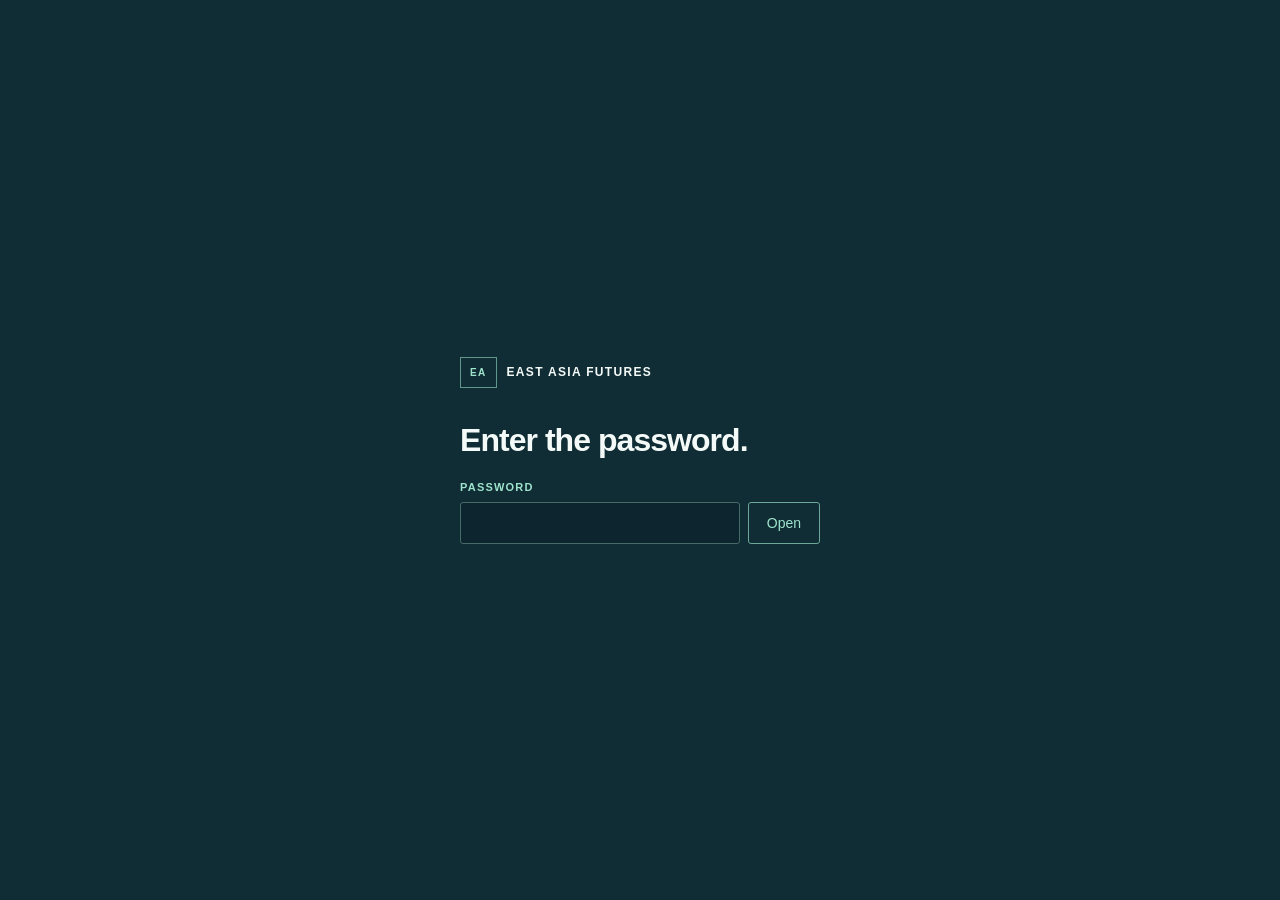
==== commit c49ed024: "Prototype labels, source notes and a locked 2050 in Scenario 01 - All scenarios: top-right label rea" ====
--- a/scenario-01/index.html
+++ b/scenario-01/index.html
@@ -7,11 +7,11 @@
   <meta name="description" content="Explore a network of city roles and a vertical care building in 2070.">
   <link rel="icon" type="image/svg+xml" href="data:image/svg+xml,%3Csvg xmlns='http://www.w3.org/2000/svg' viewBox='0 0 32 32'%3E%3Crect width='32' height='32' rx='7' fill='%23102c35'/%3E%3Cpath d='M16 5 26 9v8c0 5-6 9-10 11C12 26 6 22 6 17V9Z' fill='%239ee4cc'/%3E%3Cpath d='M12 12h8v8h-8z' fill='%23102c35'/%3E%3C/svg%3E">
   <link rel="preload" as="image" href="assets/care-tower-2070.webp">
-  <link rel="stylesheet" href="s1.css?v=202610030050">
-    <script src="s1-data.js?v=202610030050" defer></script><script src="s1-2026-network.js?v=202610030050" defer></script><script src="s1-2070-network.js?v=202610030050" defer></script><script src="assets/s1-city-contours.js?v=202610030050" defer></script><script src="s1.js?v=202610030050" defer></script><script src="s1-tabs.js?v=202610030050" defer></script>
+  <link rel="stylesheet" href="s1.css?v=202610031046">
+    <script src="s1-data.js?v=202610031046" defer></script><script src="s1-2026-network.js?v=202610031046" defer></script><script src="s1-2070-network.js?v=202610031046" defer></script><script src="assets/s1-city-contours.js?v=202610031046" defer></script><script src="s1.js?v=202610031046" defer></script><script src="s1-tabs.js?v=202610031046" defer></script>
 </head>
 <body>
-  <header class="topbar"><a class="brand" href="../index.html" target="_top"><span>EA</span>EAST ASIA FUTURES</a><nav class="scenario-tabs" role="tablist" aria-label="Scenarios"><button type="button" role="tab" id="tab-01" data-scenario="01" aria-selected="true">SCENARIO 01</button><button type="button" role="tab" id="tab-02" data-scenario="02" aria-selected="false" tabindex="-1">SCENARIO 02</button><button type="button" role="tab" id="tab-03" data-scenario="03" aria-selected="false" tabindex="-1">SCENARIO 03</button></nav><span class="original-link" style="text-decoration:none">Offline edition</span></header>
+  <header class="topbar"><a class="brand" href="../index.html" target="_top"><span>EA</span>EAST ASIA FUTURES</a><nav class="scenario-tabs" role="tablist" aria-label="Scenarios"><button type="button" role="tab" id="tab-01" data-scenario="01" aria-selected="true">SCENARIO 01</button><button type="button" role="tab" id="tab-02" data-scenario="02" aria-selected="false" tabindex="-1" class="has-status">SCENARIO 02<span class="tab-status">[Developing]</span></button><button type="button" role="tab" id="tab-03" data-scenario="03" aria-selected="false" tabindex="-1" class="has-status">SCENARIO 03<span class="tab-status">[Developing]</span></button></nav><span class="original-link" style="text-decoration:none">V0_prototype</span></header>
   <main>
     <div class="page-heading"><div><p class="eyebrow" id="scale-label">01 / THE CITIES · 2026</p><h1 id="page-title">Silver City Compact.</h1></div><div class="journey-controls"><p id="instruction">Click <strong>Care cities</strong> to view their information.</p><button id="return-map" hidden aria-label="Back to the city network">Back</button></div></div>
     <div class="workspace">
@@ -31,7 +31,7 @@
             <div class="districts" id="districts" aria-hidden="true"></div>
           </div>
           <div id="hotspots" class="hotspots" inert aria-hidden="true"></div>
-          <div class="dev-note" id="dev-note" aria-hidden="true"></div><div id="filters" class="canvas-filters" role="group" aria-label="Relationship types"><button class="selected" data-filter="all" aria-pressed="true">All relationships</button><button data-filter="supply" aria-pressed="false"><i class="supply"></i>Resources &amp; care</button><button data-filter="pressure" aria-pressed="false"><i class="pressure"></i>Pressure &amp; limits</button></div><div class="canvas-caption" id="canvas-caption"><span class="legend-chip"></span> THE SILVER CITY COMPACT<span class="caption-right">Select a city type</span></div>
+          <div class="dev-note" id="dev-note" aria-hidden="true"></div><p class="source-note map-source">Maps based on VCS_15 Jul</p><div id="filters" class="canvas-filters" role="group" aria-label="Relationship types"><button class="selected" data-filter="all" aria-pressed="true">All relationships</button><button data-filter="supply" aria-pressed="false"><i class="supply"></i>Resources &amp; care</button><button data-filter="pressure" aria-pressed="false"><i class="pressure"></i>Pressure &amp; limits</button></div><div class="canvas-caption" id="canvas-caption"><span class="legend-chip"></span> THE SILVER CITY COMPACT<span class="caption-right">Select a city type</span></div>
           <div class="load-error" id="load-error" hidden><p>The city illustration could not load.</p><button id="retry-image">Try again</button></div>
         </div>
       </section>
@@ -48,7 +48,7 @@
       <aside class="info-panel" aria-label="Explore the current view">
         <div id="country-panel"><div class="panel-kicker"><span id="country-category"></span><span id="country-code"></span></div><h2 id="country-name"></h2><p class="country-role" id="country-role"></p><p class="description" id="country-description"></p><div id="relationships" class="relationships"></div><div class="tension"><p class="eyebrow">THE TENSION</p><p id="country-tension"></p></div><p class="care-tip">Select <strong>Care cities</strong> to read their city-type information. Click it again to enter the care city.</p></div>
         <div id="city-panel" hidden><div class="panel-kicker"><span>2070 / A VERTICAL CARE CITY</span><span>CARE CITY</span></div><h2>A city of care.</h2><p class="country-role">One building. Different forms of care.</p><p class="description">Tall floors hold distinct worlds: governance, home life, recovery, continuous support and urgent care. Below street level, care continues after death.</p><div id="place-list" class="place-list"></div><p class="explored" id="explored">0 / 6 explored</p><div class="tension"><p class="eyebrow">THE PARADOX</p><p>A network that makes care possible also decides who can enter.</p></div></div>
-      </aside>
+      <p class="source-note content-source">Content based on Worldview_02 Oct</p></aside>
     </div>
     <footer class="canvas-footer"><p id="footer-note">Roles can overlap. Links show dependencies, not routes.</p><button class="about-button" id="about-button">About this scenario</button></footer>
     <p class="sr-only" id="announcer" aria-live="polite"></p>
--- a/scenario-01/s1.css
+++ b/scenario-01/s1.css
@@ -139,3 +139,12 @@
 
 #country-panel.under-dev .relationships,#country-panel.under-dev .tension,#country-panel.under-dev .care-tip{display:none}
 .link-label.on-line{stroke-width:7}
+
+/* Tab labels share one baseline; a status line ([Developing]) sits under some, and an empty line of the same height under the rest. */
+.scenario-tabs [role=tab]{flex-direction:column;justify-content:center;gap:4px}.tab-status{display:block;font-size:8px;line-height:10px;letter-spacing:.03em;color:#6b6b6b}.scenario-tabs [role=tab]:not(.has-status)::after{content:'';display:block;height:10px}
+@media(max-width:680px){.tab-status{font-size:6px;line-height:8px}.scenario-tabs [role=tab]:not(.has-status)::after{height:8px}}
+.source-note{margin:0;color:#8aa3a2;font-size:10px}
+.map-source{position:absolute;z-index:5;right:14px;bottom:12px;line-height:28px;pointer-events:none}
+.graphic.under-dev .map-source{visibility:hidden}
+.info-panel{display:flex;flex-direction:column}.content-source{margin-top:auto;padding-top:24px;align-self:flex-end;text-align:right}
+@media(max-width:680px){.map-source{display:none}}
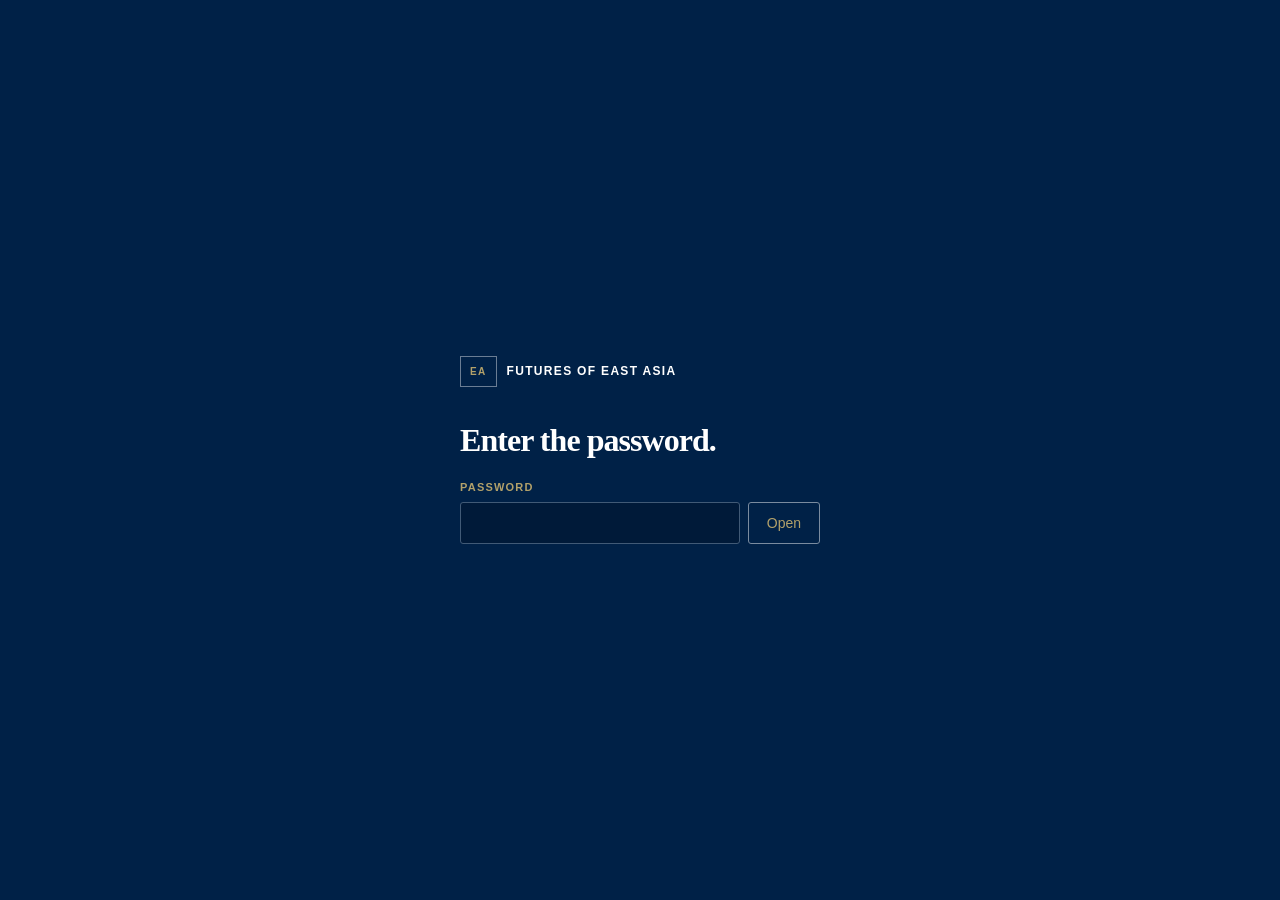
==== commit 8a6ba0db: "Saïd Business School branding; Futures of East Asia; Scenario 01 fixes - All scenarios: Oxford blue " ====
--- a/scenario-01/index.html
+++ b/scenario-01/index.html
@@ -2,26 +2,27 @@
 <html lang="en-GB">
 <head>
   <meta charset="UTF-8"><script>(function(){var ok=false;try{ok=sessionStorage.getItem('ea-unlocked')==='1'}catch(e){}if(window.self===window.top&&!ok)location.replace('../index.html#scenario-01')})()</script><meta name="viewport" content="width=device-width, initial-scale=1">
-  <meta name="theme-color" content="#102c35">
+  <meta name="theme-color" content="#002147">
   <title>Silver City Compact — Inside a Care City</title>
   <meta name="description" content="Explore a network of city roles and a vertical care building in 2070.">
-  <link rel="icon" type="image/svg+xml" href="data:image/svg+xml,%3Csvg xmlns='http://www.w3.org/2000/svg' viewBox='0 0 32 32'%3E%3Crect width='32' height='32' rx='7' fill='%23102c35'/%3E%3Cpath d='M16 5 26 9v8c0 5-6 9-10 11C12 26 6 22 6 17V9Z' fill='%239ee4cc'/%3E%3Cpath d='M12 12h8v8h-8z' fill='%23102c35'/%3E%3C/svg%3E">
+  <link rel="icon" type="image/svg+xml" href="data:image/svg+xml,%3Csvg xmlns='http://www.w3.org/2000/svg' viewBox='0 0 32 32'%3E%3Crect width='32' height='32' rx='7' fill='%23002147'/%3E%3Cpath d='M16 5 26 9v8c0 5-6 9-10 11C12 26 6 22 6 17V9Z' fill='%23b2a16a'/%3E%3Cpath d='M12 12h8v8h-8z' fill='%23002147'/%3E%3C/svg%3E">
   <link rel="preload" as="image" href="assets/care-tower-2070.webp">
-  <link rel="stylesheet" href="s1.css?v=202610031046">
-    <script src="s1-data.js?v=202610031046" defer></script><script src="s1-2026-network.js?v=202610031046" defer></script><script src="s1-2070-network.js?v=202610031046" defer></script><script src="assets/s1-city-contours.js?v=202610031046" defer></script><script src="s1.js?v=202610031046" defer></script><script src="s1-tabs.js?v=202610031046" defer></script>
+  <link rel="stylesheet" href="s1.css?v=202610031407">
+    <script src="s1-reading.js?v=202610031407" defer></script><script src="s1-data.js?v=202610031407" defer></script><script src="s1-2026-network.js?v=202610031407" defer></script><script src="s1-2070-network.js?v=202610031407" defer></script><script src="assets/s1-city-contours.js?v=202610031407" defer></script><script src="s1.js?v=202610031407" defer></script><script src="s1-tabs.js?v=202610031407" defer></script>
 </head>
 <body>
-  <header class="topbar"><a class="brand" href="../index.html" target="_top"><span>EA</span>EAST ASIA FUTURES</a><nav class="scenario-tabs" role="tablist" aria-label="Scenarios"><button type="button" role="tab" id="tab-01" data-scenario="01" aria-selected="true">SCENARIO 01</button><button type="button" role="tab" id="tab-02" data-scenario="02" aria-selected="false" tabindex="-1" class="has-status">SCENARIO 02<span class="tab-status">[Developing]</span></button><button type="button" role="tab" id="tab-03" data-scenario="03" aria-selected="false" tabindex="-1" class="has-status">SCENARIO 03<span class="tab-status">[Developing]</span></button></nav><span class="original-link" style="text-decoration:none">V0_prototype</span></header>
+  <header class="topbar"><a class="brand" href="../index.html" target="_top"><span>EA</span>FUTURES OF EAST ASIA</a><nav class="scenario-tabs" role="tablist" aria-label="Scenarios"><button type="button" role="tab" id="tab-01" data-scenario="01" aria-selected="true">SCENARIO 01</button><button type="button" role="tab" id="tab-02" data-scenario="02" aria-selected="false" tabindex="-1" class="has-status">SCENARIO 02<span class="tab-status">[Developing]</span></button><button type="button" role="tab" id="tab-03" data-scenario="03" aria-selected="false" tabindex="-1" class="has-status">SCENARIO 03<span class="tab-status">[Developing]</span></button></nav><span class="original-link version-label" style="text-decoration:none">V0_demo prototype<span class="version-note">[Layout demo only. Content may be inaccurate.]</span></span></header>
+  <div class="app-screen">
   <main>
-    <div class="page-heading"><div><p class="eyebrow" id="scale-label">01 / THE CITIES · 2026</p><h1 id="page-title">Silver City Compact.</h1></div><div class="journey-controls"><p id="instruction">Click <strong>Care cities</strong> to view their information.</p><button id="return-map" hidden aria-label="Back to the city network">Back</button></div></div>
+    <div class="page-heading"><div><p class="eyebrow" id="scale-label">01 / 2026</p><h1 id="page-title">Silver City Compact.</h1></div><div class="journey-controls"><p id="instruction">Click <strong>Care cities</strong> to view their information.</p><button id="return-map" hidden aria-label="Back to the city network">Back</button></div></div>
     <div class="workspace">
       <div class="visual-column">
       <section class="visual-area" aria-label="City network and the care city, shared interactive canvas">
         <div class="graphic" id="graphic" data-view="map" aria-busy="false">
           <div class="scene-ground" aria-hidden="true"></div>
           <svg id="world-map" viewBox="0 90 1000 563" aria-label="City-type network. Select Care cities for information, then activate it again to enter the care city.">
-            <defs><pattern id="grid" width="55" height="55" patternUnits="userSpaceOnUse"><path d="M55 0H0V55" fill="none" stroke="#b3e1d3" stroke-opacity=".06"/></pattern><marker id="arrow-economic" viewBox="0 0 8 8" refX="7" refY="4" markerWidth="6" markerHeight="6" markerUnits="userSpaceOnUse" orient="auto-start-reverse"><path d="M0 0L8 4L0 8Z" class="arrow-head economic"/></marker><marker id="arrow-technology" viewBox="0 0 8 8" refX="7" refY="4" markerWidth="6" markerHeight="6" markerUnits="userSpaceOnUse" orient="auto-start-reverse"><path d="M0 0L8 4L0 8Z" class="arrow-head technology"/></marker><marker id="arrow-governance" viewBox="0 0 8 8" refX="7" refY="4" markerWidth="6" markerHeight="6" markerUnits="userSpaceOnUse" orient="auto-start-reverse"><path d="M0 0L8 4L0 8Z" class="arrow-head governance"/></marker><marker id="arrow-social" viewBox="0 0 8 8" refX="7" refY="4" markerWidth="6" markerHeight="6" markerUnits="userSpaceOnUse" orient="auto-start-reverse"><path d="M0 0L8 4L0 8Z" class="arrow-head social"/></marker></defs>
-            <rect x="-3000" y="-2000" width="6000" height="4000" fill="#102c35"/>
+            <defs><pattern id="grid" width="55" height="55" patternUnits="userSpaceOnUse"><path d="M55 0H0V55" fill="none" stroke="#c3cbd4" stroke-opacity=".06"/></pattern><marker id="arrow-economic" viewBox="0 0 8 8" refX="7" refY="4" markerWidth="6" markerHeight="6" markerUnits="userSpaceOnUse" orient="auto-start-reverse"><path d="M0 0L8 4L0 8Z" class="arrow-head economic"/></marker><marker id="arrow-technology" viewBox="0 0 8 8" refX="7" refY="4" markerWidth="6" markerHeight="6" markerUnits="userSpaceOnUse" orient="auto-start-reverse"><path d="M0 0L8 4L0 8Z" class="arrow-head technology"/></marker><marker id="arrow-governance" viewBox="0 0 8 8" refX="7" refY="4" markerWidth="6" markerHeight="6" markerUnits="userSpaceOnUse" orient="auto-start-reverse"><path d="M0 0L8 4L0 8Z" class="arrow-head governance"/></marker><marker id="arrow-social" viewBox="0 0 8 8" refX="7" refY="4" markerWidth="6" markerHeight="6" markerUnits="userSpaceOnUse" orient="auto-start-reverse"><path d="M0 0L8 4L0 8Z" class="arrow-head social"/></marker></defs>
+            <rect x="-3000" y="-2000" width="6000" height="4000" fill="#002147"/>
             <rect x="-3000" y="-2000" width="6000" height="4000" fill="url(#grid)"/>
             <g id="stage-decor" aria-hidden="true"></g><g id="connections" aria-hidden="true"></g><g id="countries"></g>
             <text x="38" y="130" class="network-eyebrow">CITY ROLES / EAST ASIA &amp; THE PACIFIC</text>
@@ -46,14 +47,90 @@
       </section>
       </div>
       <aside class="info-panel" aria-label="Explore the current view">
-        <div id="country-panel"><div class="panel-kicker"><span id="country-category"></span><span id="country-code"></span></div><h2 id="country-name"></h2><p class="country-role" id="country-role"></p><p class="description" id="country-description"></p><div id="relationships" class="relationships"></div><div class="tension"><p class="eyebrow">THE TENSION</p><p id="country-tension"></p></div><p class="care-tip">Select <strong>Care cities</strong> to read their city-type information. Click it again to enter the care city.</p></div>
+        <div id="country-panel"><div class="panel-kicker"><span id="country-category"></span><span id="country-code"></span></div><h2 id="country-name"></h2><p class="country-role" id="country-role"></p><p class="description" id="country-description"></p><p class="source-note content-source">Content by ChatGPT, based on Worldview_02 Oct</p><div id="relationships" class="relationships"></div><div class="tension"><p class="eyebrow">THE TENSION</p><p id="country-tension"></p></div><p class="care-tip">Select <strong>Care cities</strong> to read their city-type information. Click it again to enter the care city.</p></div>
         <div id="city-panel" hidden><div class="panel-kicker"><span>2070 / A VERTICAL CARE CITY</span><span>CARE CITY</span></div><h2>A city of care.</h2><p class="country-role">One building. Different forms of care.</p><p class="description">Tall floors hold distinct worlds: governance, home life, recovery, continuous support and urgent care. Below street level, care continues after death.</p><div id="place-list" class="place-list"></div><p class="explored" id="explored">0 / 6 explored</p><div class="tension"><p class="eyebrow">THE PARADOX</p><p>A network that makes care possible also decides who can enter.</p></div></div>
-      <p class="source-note content-source">Content based on Worldview_02 Oct</p></aside>
+      </aside>
     </div>
     <footer class="canvas-footer"><p id="footer-note">Roles can overlap. Links show dependencies, not routes.</p><button class="about-button" id="about-button">About this scenario</button></footer>
     <p class="sr-only" id="announcer" aria-live="polite"></p>
   </main>
+  </div>
+  <!-- Peek band: the first screen ends here, so these entries show without scrolling; each opens its tab in the reading section below. -->
+  <nav class="reading-peek" aria-label="Read the scenario"><p class="peek-label" aria-hidden="true">READ THE<br>SCENARIO</p><button type="button" data-read="read-tab-world"><span class="peek-kicker">WORLDVIEW</span><span class="peek-title">The World in 2070</span><span class="peek-arrow" aria-hidden="true">↓</span></button><button type="button" data-read="read-tab-timeline"><span class="peek-kicker">TIMELINE</span><span class="peek-title">How we got here</span><span class="peek-arrow" aria-hidden="true">↓</span></button><button type="button" data-read="read-tab-story"><span class="peek-kicker">PERSONAL STORY</span><span class="peek-title">Lien &amp; Mrs Song</span><span class="peek-arrow" aria-hidden="true">↓</span></button></nav>
+  <!-- Reading section under the map: three branches of the scenario text. Text comes from S1/Eng (S1_worldview.docx and S1_personal story.docx); s1-reading.js switches the tabs. -->
+  <section class="reading" id="reading" aria-labelledby="reading-title">
+   <div class="reading-inner">
+    <p class="eyebrow">SCENARIO 01 / READ THE SCENARIO</p>
+    <h2 id="reading-title">Silver City Compact</h2>
+    <div class="reading-tabs" role="tablist" aria-label="Scenario text">
+     <button type="button" role="tab" id="read-tab-world" aria-controls="read-world" aria-selected="true">WORLDVIEW</button><button type="button" role="tab" id="read-tab-timeline" aria-controls="read-timeline" aria-selected="false" tabindex="-1">TIMELINE</button><button type="button" role="tab" id="read-tab-story" aria-controls="read-story" aria-selected="false" tabindex="-1">PERSONAL STORY</button>
+    </div>
+    <article class="reading-panel" id="read-world" role="tabpanel" aria-labelledby="read-tab-world" tabindex="0">
+     <h3 class="reading-heading">The World in 2070</h3>
+     <p>This is an East Asia where cities enter into agreements across national borders, exchanging care capacity and energy resources.</p>
+     <p>In 2070, population ageing and a rapidly changing climate have placed pressures on national governments that they cannot manage alone. In response, cities have developed a system of cooperation known as the Silver City Compact.</p>
+     <p>In this world, East Asian cities have taken on distinct roles. A few still attract working populations through finance and trade. Cities with liveable climates and ample building stock have become care cities, welcoming older residents from elsewhere and working with training cities to recruit care workers. Cities where scorching summers or freezing winters have made life increasingly unsuitable for frail older people have become centres for energy production and automated manufacturing, as factories and energy facilities now require few people to live nearby. Port cities and aviation hubs move energy, equipment and people to the care cities.</p>
+     <p>Care cities sit at the heart of the City Compacts. They remain as densely built as cities in the 2020s, but their office blocks and department stores have been replaced by caring services. The floors house different “silver agencies”, offering support ranging from independent living, rehabilitation and social activities to dementia care and round-the-clock medical assistance. Robots handle deliveries, cleaning, routine checks and some everyday care. Large numbers of care workers still provide hands-on personal care, rehabilitation, help with eating and companionship, and maintain contact with families. Most come from other cities under compact agreements, which also safeguard their residency status and ensure that their years of service are recognised.</p>
+     <p>The people concentrated in these cities are those who need care, rather than office workers. Urban housing offers poor value for money, while remote medical consultations and digital work have become well-developed. Most office workers therefore live in suburbs or rural communities, where they have more space and lower living costs. Care resources and advanced diagnostic equipment remain concentrated in cities, providing older residents with a comprehensive range of services in one place.</p>
+     <p>Both the meaning of “city” and the reasons for city cooperation have changed. East Asian cities in 2070 look as dense as they did in the 2020s, but the reasons for that density are different. Cities bring together people who need care and the capabilities that give them a role in the exchange of care capacity: equipment manufacturing, energy production, workforce training and transport.</p>
+     <p class="source-note reading-source">Content based on Worldview_02 Oct</p>
+    </article>
+    <article class="reading-panel" id="read-timeline" role="tabpanel" aria-labelledby="read-tab-timeline" tabindex="0" hidden>
+     <h3 class="reading-heading">How did we get here? The Transition Path</h3>
+     <ol class="periods">
+     <li class="period"><p class="period-years">2026–2035</p><div><h3>Finding Their Own Solutions</h3>
+      <p>Population ageing, labour shortages and vacant buildings emerge at different rates across East Asian cities. Japan’s annual number of deaths is expected to peak around 2040. South Korea is a generation behind, but its population is ageing more rapidly.</p>
+      <p>Sendai, Japan, is one of the starting points. To address the caring needs of ageing people, the city works with neighbouring local authorities, hospitals and operators to convert buildings near healthcare and transport hubs into care accommodation.</p>
+      <p>Wonju, in South Korea’s Gangwon Province, faces a different situation. An inland city and a major centre for the country’s medical device industry, its population is still growing, but the proportion of older residents is rising rapidly. The city government begins looking for additional care options for retirees and other residents.</p>
+      <p>Other South Korean cities, however, face similar problems: shortages of beds, funding and care workers. Neighbouring areas are also ageing, and arrangements for recruiting care workers from abroad are still in their infancy. Domestic options soon reach their limits.</p>
+      <p>The city government and a small number of relevant organisations therefore begin referring some older residents to Sendai, where existing facilities and a more established care workforce make places easier to secure. These small-scale referrals establish the first links between the two cities. For both, cross-border care remains one option among many, and both continue to develop local provision.</p></div></li>
+     <li class="period"><p class="period-years">2035–2045</p><div><h3>Climate Pressures Expand Cross-Border Referrals</h3>
+      <p>Extreme weather becomes increasingly frequent, including in inland Wonju. Heatwave seasons grow longer each year, while occasional severe winter cold spells place simultaneous strain on heating and electricity supplies. For older residents, staying in the city becomes a risk.</p>
+      <p>Many other cities face similar combinations of climate and demographic pressures. National governments recognise that approving arrangements case by case is slow and not practical, cannot keep pace with population ageing and climate change, and requires detailed knowledge of local circumstances. Allowing cities to coordinate these arrangements offers a way to ease fiscal pressures. Agreements between cities are also less likely to be interpreted as diplomatic concessions between countries.</p>
+      <p>Meanwhile, Japan is approaching its peak in annual deaths, and the older populations of some regional cities have already begun to decline. Care facilities built for the previous generation’s ageing population start to fall vacant. Local authorities need new sources of income but lack staff. They are therefore keen to welcome older residents from other countries and begin working with training institutions in Cebu, in the Philippines, to recruit care workers.</p></div></li>
+     <li class="period"><p class="period-years">2045–2055</p><div><h3>The First Formal Compacts</h3>
+      <p>The Japanese and South Korean governments establish a framework for pre-authorised regulatory sandboxes. City arrangements that meet financial, medical and labour standards can operate within these sandboxes without seeking approval for every individual decision. National governments retain authority over immigration, defence and security, while foreign nationals with compact contracts find it easier to obtain visas through the national approval process.</p>
+      <p>Sendai, Wonju and Cebu establish the first formal Silver City Compact, with a permanent fund, joint decision-making procedures and continuing obligations to fulfil their commitments.</p>
+      <p>Wonju and Gangwon Province exchange energy and equipment for long-term access to care places. Hydrogen and ammonia produced on Gangwon’s east coast are shipped through the Port of Donghae to Sendai. Wonju’s medical device industry and automated factories supply care robots and medical equipment.</p>
+      <p>Sendai provides accommodation in an environment with cooler summers and milder winters, alongside beds and care services.</p>
+      <p>Training institutions in Cebu work with Sendai to design care and language courses. In return, Sendai helps fund local care provision in Cebu.</p>
+      <p>Other cities follow. Japanese cities with vacant care beds need income, while insurers and investors give cities with compacts more favourable credit assessments, lowering their borrowing costs.</p></div></li>
+     <li class="period"><p class="period-years">2055–2065</p><div><h3>Everyday Life Becomes Embedded in the System, Raising the Cost of Leaving</h3>
+      <p>As cooperation becomes more established, its benefits expand. Care workers can carry their qualifications and years of service between member cities, while arrangements are made for housing and school transfers. Compacts begin to manage these conditions jointly.</p>
+      <p>Residents and businesses become increasingly dependent on the compact. The termination of a single agreement can affect a family’s employment, home and care arrangements all at once.</p></div></li>
+     <li class="period"><p class="period-years">2065–2070</p><div><h3>A City’s Membership Begins to Determine Its Residents’ Choices</h3>
+      <p>Some cities succeed in joining; some create their own compacts; some are excluded. Differences in financial capacity, previous contributions and service needs also create divisions within the networks.</p>
+      <p>National governments try to narrow these gaps through subsidies and basic guarantees, but must negotiate the allocation of resources with existing members.</p></div></li>
+     </ol>
+     <p class="source-note reading-source">Content based on Worldview_02 Oct</p>
+    </article>
+    <article class="reading-panel" id="read-story" role="tabpanel" aria-labelledby="read-tab-story" tabindex="0" hidden>
+     <h3 class="reading-heading">This is my daily: Lien &amp; Mrs Song</h3>
+     <figure class="story-figure"><img src="assets/story-lien-mrs-song.jpg" width="1378" height="775" loading="lazy" alt="Lien sits beside Mrs Song, who is in a wheelchair with a drip, on a care centre terrace in Sendai."></figure>
+     <p>It was August 2070, and Lien was starting her early shift at a Silver City Compact care centre in Sendai.</p>
+     <p>She wheeled Mrs Song into the courtyard to sit in the shade for a while. There was still a little coolness in the morning air. Lien glanced at the environmental display beside the door: 27 degrees, with 34 forecast for the afternoon.</p>
+     <p>“A little longer, then we should head inside.”</p>
+     <p>Mrs Song was from Wonju. The previous winter, an unusually severe snowstorm had blocked the roads for a week. Her home had lost power, and neighbours had pulled her to an emergency shelter. Her daughter had first arranged temporary care locally, then compared care centres in Sendai covered by a compact with Wonju. This one offered a Korean-speaking team, guaranteed rehabilitation sessions and a moving-in date they could confirm in advance. Her daughter visited once a year and joined care discussions by video call between visits.</p>
+     <p>Lien came from Cebu. 10 years earlier, she had graduated from an academy jointly run by a Japanese care organisation and Cebu City, where she had learnt Japanese, Korean and care skills. With her compact card, she had come to Sendai with two-year-old Nico. The qualifications and years of service recorded on the card were recognised across the compact’s member cities. Japan’s national government issued her residence visa; the compact coordinated her employment, housing, and her son’s childcare and school place.</p>
+     <p>They went back inside and took the lift to the rehabilitation department on one of the upper floors. Along the corridor, the former palliative care ward had been converted into a “Digital Sustainability Ward”. Older residents who could no longer leave their beds lay connected to drips, wearing virtual reality headsets and neurolinks. In virtual worlds, they continued to enjoy youthful bodies and social lives.</p>
+     <p>In the rehabilitation centre, a robot supported Mrs Song’s arm while Lien counted out the rhythm of the exercise.</p>
+     <p>“I dreamt about that snow in Wonju again,” Mrs Song said. “All the lights had gone out. I kept feeling around, but I couldn’t find the phone.”</p>
+     <p>“Shall we leave a little light on tonight, Mrs Song?” Lien asked. “I’ll ask the bot-nurse to set it up now.”</p>
+     <p>During her lunch break, twelve-year-old Nico sent her a photograph of his homework, entitled “My Home Town”. He had written about Sendai, then asked: “Does Cebu count too? Even though I don’t remember it?”</p>
+     <p>That afternoon, Lien attended the compact’s service committee as a staff representative. They were deciding how to allocate places on a new floor. The Wonju representative wanted more beds for the city’s residents. Local authorities around Sendai wanted places reserved for local families on waiting lists. The Cebu representative reminded the committee that any additional places would also require funding for the next group of care workers’ training and housing.</p>
+     <p>Early that evening, Mrs Song’s daughter called by video to ask how her mother’s day had been. She also wanted to know whether the dispute over the new floor would affect the quality of her mother’s care.</p>
+     <p>“Her care will continue,” Lien said. “What we discussed today was who would be able to move in next.”</p>
+     <p>After the call, Mrs Song looked out of the window.</p>
+     <p>“Does it snow where you come from?”</p>
+     <p>“Never,” Lien said. “It’s too hot. But hardly anyone lives in our old neighbourhood now.”</p>
+     <p>Back at her accommodation, she looked at the photograph in the sitting room: herself with one-year-old Nico in a restaurant in Cebu. She remembered what it had been like to live there and could still feel the humid, but familiar smell and breeze. Now, little remained of the neighbourhood but sun-bleached roofs and empty lanes. Even the training centre had moved to a new campus in the hills. She missed Cebu, but the home she remembered was no longer there to return to.</p>
+     <p>In another five years, she would have completed fifteen years of service under the compact and would be eligible to apply for Japanese citizenship.</p>
+     <p>Sendai would be a new home.</p>
+     <p class="source-note reading-source">Content based on Personal Story_02 Oct</p>
+    </article>
+   </div>
+  </section>
   <dialog id="place-dialog" aria-labelledby="place-title"><button class="close-dialog" aria-label="Close place details">×</button><p class="eyebrow" id="place-category"></p><p class="place-location" id="place-location"></p><h2 id="place-title"></h2><p class="moment" id="place-moment"></p><hr><p class="eyebrow">WHAT SUPPORTS THIS SERVICE</p><p class="explanation" id="place-explanation"></p><button class="trace" id="trace">Trace the city relationship</button><div class="dialog-footer"><span id="place-progress"></span><button id="next-place">Next level</button></div></dialog>
-  <dialog id="about-dialog" aria-labelledby="about-title"><button class="close-dialog" aria-label="Close scenario information">×</button><p class="eyebrow">EAST ASIA FUTURES / SCENARIO 01</p><h2 id="about-title">Silver City Compact</h2><p class="explanation">This scenario explores how care could reorganise cities. The network shows city roles and dependencies, not geographical positions, measured flows or exclusive city categories. A city may fulfil several roles.</p><p class="explanation">2026 sets out the starting pressures; 2050 and 2070 are fictional scenario snapshots, not forecasts. The future compact and mobility arrangements belong to this scenario and do not describe current law. National governments retain immigration and security powers.</p><p class="explanation">The building is an illustrative section of one possible care city. Its service levels make different functions visible; the city types are roles, not named places. The illustration is AI-generated. Interaction reference: <a href="https://www.bcg.com/publications/2026/beyond-tomorrow-four-scenarios-for-the-world-of-2050" target="_blank" rel="noreferrer">BCG’s Beyond Tomorrow</a>.</p></dialog>
+  <dialog id="about-dialog" aria-labelledby="about-title"><button class="close-dialog" aria-label="Close scenario information">×</button><p class="eyebrow">FUTURES OF EAST ASIA / SCENARIO 01</p><h2 id="about-title">Silver City Compact</h2><p class="explanation">This scenario explores how care could reorganise cities. The network shows city roles and dependencies, not geographical positions, measured flows or exclusive city categories. A city may fulfil several roles.</p><p class="explanation">2026 sets out the starting pressures; 2050 and 2070 are fictional scenario snapshots, not forecasts. The future compact and mobility arrangements belong to this scenario and do not describe current law. National governments retain immigration and security powers.</p><p class="explanation">The building is an illustrative section of one possible care city. Its service levels make different functions visible; the city types are roles, not named places. The illustration is AI-generated. Interaction reference: <a href="https://www.bcg.com/publications/2026/beyond-tomorrow-four-scenarios-for-the-world-of-2050" target="_blank" rel="noreferrer">BCG’s Beyond Tomorrow</a>.</p></dialog>
 </body>
 </html>
--- a/scenario-01/s1.css
+++ b/scenario-01/s1.css
@@ -1,6 +1,6 @@
-:root{--ink:#102c35;--deep:#0c252e;--mint:#9ee4cc;--coral:#f3a081;--line:#ffffff20;--muted:#b1c8c7;font-family:Arial,Helvetica,sans-serif;color:#f4faf7;background:var(--ink);font-size:16px;color-scheme:dark}
-*{box-sizing:border-box}html,body{margin:0;width:100%;height:100%;overflow:hidden}body{height:100dvh;display:flex;flex-direction:column}button,a{-webkit-tap-highlight-color:transparent}button{font:inherit;cursor:pointer;touch-action:manipulation}a{color:inherit}button:focus-visible,a:focus-visible,[role=button]:focus-visible{outline:3px solid var(--coral);outline-offset:4px}[hidden]{display:none!important}.sr-only{position:absolute;width:1px;height:1px;overflow:hidden;clip-path:inset(50%);white-space:nowrap}.topbar{height:66px;flex-shrink:0;border-bottom:1px solid var(--line);display:flex;align-items:center;justify-content:space-between;padding:0 3%;gap:20px}.brand{display:flex;align-items:center;gap:10px;text-decoration:none;letter-spacing:.11em;font-size:12px;font-weight:700}.brand>span{border:1px solid #61978b;padding:9px;color:var(--mint);font-size:10px}.version{color:var(--mint);font-size:11px;letter-spacing:.1em}.version>span{color:#93b1b3;margin-left:20px}.original-link{font-size:13px;text-underline-offset:4px;color:#c1d7d3}main{flex:1;min-height:0;display:flex;flex-direction:column;padding:0 3%}.page-heading{display:flex;align-items:center;justify-content:space-between;gap:20px;padding:23px 0 21px;flex-shrink:0}.eyebrow{font-size:11px;letter-spacing:.11em;color:var(--mint);font-weight:700;margin:0 0 9px;line-height:1.5}h1{font-family:Arial,Helvetica,sans-serif;font-weight:700;font-size:38px;line-height:1.1;letter-spacing:-.035em;margin:0}.journey-controls{display:flex;align-items:center;gap:20px;max-width:430px}.journey-controls p{color:var(--muted);font-size:14px;line-height:1.55;margin:0}.journey-controls strong{color:var(--mint);font-weight:500}#return-map{border:1px solid #6da798;color:var(--mint);background:transparent;padding:11px 14px;border-radius:3px;font-size:14px;white-space:nowrap}#return-map:hover{background:#284a51}.workspace{flex:1;min-height:0;display:grid;grid-template-columns:minmax(0,1fr) 292px;border-top:1px solid var(--line);border-bottom:1px solid var(--line)}.visual-area{min-width:0;min-height:0;display:grid;place-items:center;overflow:hidden;position:relative;background:#0e2932}.graphic{position:relative;width:100%;aspect-ratio:1672/941;overflow:hidden;isolation:isolate;background:var(--ink)}.scene-ground,#world-map,.city-art,.districts,.city-final,.hotspots{position:absolute;inset:0;width:100%;height:100%}.scene-ground{background:#eaf1ee;opacity:0;z-index:0}#world-map{display:block;z-index:1;overflow:hidden}.land{fill:#244750;stroke:#3b5d64;stroke-width:.8;vector-effect:non-scaling-stroke}.land[data-country]{cursor:pointer}.land[data-country]:hover{fill:#487574}.land.shield{fill:#598e84;stroke:#a3d5bd}.land.selected{fill:#ade9d0;stroke:#e3fff5}.map-link{fill:none;stroke:var(--mint);stroke-width:1.7;opacity:.25;vector-effect:non-scaling-stroke}.map-link.pressure{stroke:var(--coral);stroke-dasharray:5 5}.map-link.focused{opacity:.9;stroke-width:2.6}.map-link.filtered{opacity:0}.node{cursor:pointer}.node .hit{fill:transparent}.node .halo{fill:var(--mint);opacity:0}.node.selected .halo,.node:focus-visible .halo,.node:hover .halo{opacity:.2}.node .dot{fill:#b9e5d4;stroke:var(--deep);stroke-width:3}.node-label{fill:#e1f1eb;font-size:17px;font-weight:600;paint-order:stroke;stroke:var(--ink);stroke-width:4;stroke-linejoin:round;pointer-events:none}.node-sub{fill:#b0d2c8;font-size:11px;letter-spacing:.09em;paint-order:stroke;stroke:var(--ink);stroke-width:3;pointer-events:none}.external rect{fill:#15353e;stroke:#52737a}.external .node-label{font-size:15px;stroke:none}.node.external:hover rect,.node.external.selected rect{fill:#315b60;stroke:var(--mint)}.korea-ring{fill:none;stroke:#b8ffdf;stroke-width:2;opacity:.7;animation:beacon 2.8s ease-out infinite;transform-origin:646px 248px}@keyframes beacon{0%{transform:scale(.75);opacity:.8}80%,100%{transform:scale(1.5);opacity:0}}.region-label{fill:#6f979a;font-size:24px;letter-spacing:.3em;opacity:.6}.ocean-label{fill:#789da0;font-size:11px;letter-spacing:.2em}.external-label{fill:#88aaa8;font-size:10px;letter-spacing:.08em}.city-art{z-index:2;pointer-events:none;visibility:hidden}.city-final{object-fit:contain;opacity:0;display:block}.districts{overflow:visible}.district{position:absolute;inset:0;opacity:0;will-change:transform,opacity;pointer-events:none}.district img{display:block;width:100%;height:100%;object-fit:contain}.hotspots{z-index:4;opacity:0;pointer-events:none}.hotspots.ready{pointer-events:auto}.pin{position:absolute;display:flex;align-items:center;gap:8px;transform:translate(-19px,-19px);padding:0;border:0;background:none;min-height:38px;color:var(--ink)}.pin-circle{flex-shrink:0;display:grid;place-items:center;width:38px;height:38px;border-radius:50%;background:var(--ink);border:2px solid #fff;color:#fff;font-size:21px;box-shadow:0 0 0 4px #ffffff50}.pin-label{font-size:12px;background:#fbfdfbf0;padding:8px 10px;border-radius:3px;line-height:1.3;max-width:132px;text-align:left;box-shadow:0 2px 6px #15343f15}.pin.left{flex-direction:row-reverse;transform:translate(calc(-100% + 19px),-19px)}.pin:hover .pin-circle,.pin:focus-visible .pin-circle{background:#2554ca}.pin.visited .pin-circle{background:#178063}.canvas-caption{position:absolute;z-index:5;bottom:0;left:0;right:0;padding:13px 16px;display:flex;align-items:center;gap:8px;font-size:9px;letter-spacing:.07em;color:#b8dcd0;pointer-events:none;background:linear-gradient(transparent,#102c3580)}.caption-right{margin-left:auto;color:#a5c3bd}.legend-chip{height:7px;width:7px;background:var(--mint)}.transition-caption{position:absolute;inset:0;display:flex;flex-direction:column;justify-content:center;align-items:center;gap:12px;z-index:6;pointer-events:none;opacity:0;color:#fff;text-shadow:0 2px 18px #102c35}.transition-caption>span{font-size:12px;letter-spacing:.18em}.transition-caption>strong{font-family:Arial,Helvetica,sans-serif;font-weight:700;font-size:34px;letter-spacing:-.03em}.load-error{position:absolute;inset:0;display:grid;place-content:center;text-align:center;background:#102c35ee;z-index:9;font-size:16px}.load-error button{border:1px solid var(--mint);color:var(--mint);background:transparent;padding:10px}.info-panel{padding:23px 0 23px 24px;border-left:1px solid var(--line);overflow-y:auto;overscroll-behavior:contain;scrollbar-width:thin;scrollbar-color:#40696c transparent}.panel-kicker{display:flex;justify-content:space-between;gap:10px;font-size:10px;letter-spacing:.1em;color:var(--mint);line-height:1.5}.panel-kicker span:last-child{color:#91b4b0}h2{font-family:Arial,Helvetica,sans-serif;font-weight:700;font-size:32px;line-height:1.15;letter-spacing:-.025em;margin:18px 0 7px}.country-role{font-size:14px;line-height:1.5;color:var(--mint);margin:0 0 16px}.description{font-size:16px;line-height:1.6;color:#c6d7d5;margin:0 0 20px}.relationships{display:flex;flex-direction:column;margin-bottom:20px}.relationship{border:0;border-top:1px solid var(--line);padding:11px 0;background:none;display:flex;flex-direction:column;text-align:left;gap:5px;color:#e5f2eb}.relationship b{font-size:14px;font-weight:500}.relationship span{font-size:12px;color:#aec7c3;line-height:1.5}.relationship:hover b{color:var(--mint)}.tension{border-left:2px solid var(--coral);padding-left:12px;margin:20px 0 0}.tension .eyebrow{color:var(--coral);font-size:10px;margin-bottom:6px}.tension p:last-child{font-size:14px;line-height:1.6;color:#d1e2da;margin:0}.care-tip{font-size:12px;color:#9fbfb6;line-height:1.6;padding-top:15px;border-top:1px solid var(--line);margin-top:22px}.care-tip strong{color:#ddf6e9;font-weight:400}.place-list{display:flex;flex-direction:column}.place-list button{border:0;border-top:1px solid var(--line);padding:14px 0;background:none;color:#d5e9df;display:flex;align-items:center;gap:13px;text-align:left;font-size:14px}.place-list button span{font-size:11px;color:#84b7a6}.place-list button:hover{color:var(--mint)}.explored{font-size:12px;color:#a6cbbd;margin-top:18px}.canvas-footer{display:flex;gap:18px;align-items:center;min-height:66px;flex-shrink:0;padding:11px 0}.canvas-footer p{font-size:11px;color:#8caaa9;margin-left:auto;line-height:1.4}.canvas-footer button{color:#bdd8cd;background:none;border:1px solid #456b67;padding:9px 11px;font-size:12px;border-radius:3px;min-height:34px}.canvas-footer button.selected{color:#f3fff7;background:#2d504f;border-color:#82aa9e}.canvas-footer button:hover{background:#24464b}#filters{display:flex;gap:7px}#filters button{display:flex;gap:8px;align-items:center}.canvas-footer i{display:inline-block;width:15px;border-top:2px solid var(--mint)}.canvas-footer i.pressure{border-color:var(--coral);border-top-style:dashed}.about-button{white-space:nowrap}.graphic[data-view=city] .canvas-caption{color:#143f3a;background:#ffffffbc}.graphic[data-view=city] .caption-right{color:#53776c}.graphic[data-view=city] .legend-chip{background:#23795d}
-dialog{color-scheme:light;background:#f9fcfa;color:#15383e;border:0;border-radius:4px;width:min(480px,calc(100vw - 30px));max-height:calc(100dvh - 30px);padding:36px 30px 25px;box-shadow:0 25px 100px #051b2c50}dialog::backdrop{background:#071d2e70;backdrop-filter:blur(2px)}dialog .eyebrow{color:#438068;font-size:10px}.close-dialog{position:absolute;right:12px;top:10px;border:0;background:none;color:#45696a;font-size:28px;width:36px;height:36px}dialog h2{font-size:36px;margin:10px 0 20px}.place-location{font-size:10px;letter-spacing:.1em;color:#6a8d80;margin:25px 0 10px}.moment{font-family:Arial,Helvetica,sans-serif;font-weight:700;font-size:20px;line-height:1.5;color:#4e7770}dialog hr{border:0;border-top:1px solid #d9e6df;margin:24px 0}.explanation{font-size:16px;line-height:1.7;color:#4a6c69}.question{background:#e7f1e9;border-left:2px solid #5b9b82;padding:16px;margin-top:22px}.question p:last-child{font-size:16px;line-height:1.5;margin:0}.trace{color:#2a6953;border:0;border-bottom:1px solid #88b09b;background:none;padding:5px 0;margin:23px 0;font-size:13px;text-align:left}.dialog-footer{border-top:1px solid #d9e6df;padding-top:16px;display:flex;align-items:center;justify-content:space-between;font-size:12px;color:#6e8f80}.dialog-footer button{color:#245d48;border:1px solid #b1cbbc;background:transparent;padding:10px 16px;font-size:13px}
+:root{--ink:#002147;--deep:#001a39;--mint:#b2a16a;--coral:#e5a9ba;--line:#ffffff20;--muted:#b3bdc8;font-family:Arial,Helvetica,sans-serif;color:#ffffff;background:var(--ink);font-size:16px;color-scheme:dark}
+*{box-sizing:border-box}html,body{margin:0;width:100%;height:100%;overflow:hidden}body{height:100dvh;display:flex;flex-direction:column}button,a{-webkit-tap-highlight-color:transparent}button{font:inherit;cursor:pointer;touch-action:manipulation}a{color:inherit}button:focus-visible,a:focus-visible,[role=button]:focus-visible{outline:3px solid var(--coral);outline-offset:4px}[hidden]{display:none!important}.sr-only{position:absolute;width:1px;height:1px;overflow:hidden;clip-path:inset(50%);white-space:nowrap}.topbar{height:66px;flex-shrink:0;border-bottom:1px solid var(--line);display:flex;align-items:center;justify-content:space-between;padding:0 3%;gap:20px}.brand{display:flex;align-items:center;gap:10px;text-decoration:none;letter-spacing:.11em;font-size:12px;font-weight:700}.brand>span{border:1px solid #6a7d94;padding:9px;color:var(--mint);font-size:10px}.version{color:var(--mint);font-size:11px;letter-spacing:.1em}.version>span{color:#96a4b4;margin-left:20px}.original-link{font-size:13px;text-underline-offset:4px;color:#c5cdd5}main{flex:1;min-height:0;display:flex;flex-direction:column;padding:0 3%}.page-heading{display:flex;align-items:center;justify-content:space-between;gap:20px;padding:23px 0 21px;flex-shrink:0}.eyebrow{font-size:11px;letter-spacing:.11em;color:var(--mint);font-weight:700;margin:0 0 9px;line-height:1.5}h1{font-family:Arial,Helvetica,sans-serif;font-weight:700;font-size:38px;line-height:1.1;letter-spacing:-.035em;margin:0}.journey-controls{display:flex;align-items:center;gap:20px;max-width:430px}.journey-controls p{color:var(--muted);font-size:14px;line-height:1.55;margin:0}.journey-controls strong{color:var(--mint);font-weight:500}#return-map{border:1px solid #7a8b9f;color:var(--mint);background:transparent;padding:11px 14px;border-radius:3px;font-size:14px;white-space:nowrap}#return-map:hover{background:#223f60}.workspace{flex:1;min-height:0;display:grid;grid-template-columns:minmax(0,1fr) 292px;border-top:1px solid var(--line);border-bottom:1px solid var(--line)}.visual-area{min-width:0;min-height:0;display:grid;place-items:center;overflow:hidden;position:relative;background:#001d3e}.graphic{position:relative;width:100%;aspect-ratio:1672/941;overflow:hidden;isolation:isolate;background:var(--ink)}.scene-ground,#world-map,.city-art,.districts,.city-final,.hotspots{position:absolute;inset:0;width:100%;height:100%}.scene-ground{background:#ffffff;opacity:0;z-index:0}#world-map{display:block;z-index:1;overflow:hidden}.land{fill:#1f3c5d;stroke:#38516f;stroke-width:.8;vector-effect:non-scaling-stroke}.land[data-country]{cursor:pointer}.land[data-country]:hover{fill:#49607b}.land.shield{fill:#60758d;stroke:#b3bdc8}.land.selected{fill:#c2b58a;stroke:#ffffff}.map-link{fill:none;stroke:#9ee4cc;stroke-width:1.7;opacity:.25;vector-effect:non-scaling-stroke}.map-link.pressure{stroke:#f3a081;stroke-dasharray:5 5}.map-link.focused{opacity:.9;stroke-width:2.6}.map-link.filtered{opacity:0}.node{cursor:pointer}.node .hit{fill:transparent}.node .halo{fill:var(--mint);opacity:0}.node.selected .halo,.node:focus-visible .halo,.node:hover .halo{opacity:.2}.node .dot{fill:#c8d0d8;stroke:var(--deep);stroke-width:3}.node-label{fill:#e6e9ed;font-size:17px;font-weight:600;paint-order:stroke;stroke:var(--ink);stroke-width:4;stroke-linejoin:round;pointer-events:none}.node-sub{fill:#b9c2cc;font-size:11px;letter-spacing:.09em;paint-order:stroke;stroke:var(--ink);stroke-width:3;pointer-events:none}.external rect{fill:#0c2c50;stroke:#516882}.external .node-label{font-size:15px;stroke:none}.node.external:hover rect,.node.external.selected rect{fill:#304a69;stroke:var(--mint)}.korea-ring{fill:none;stroke:#e0d9c2;stroke-width:2;opacity:.7;animation:beacon 2.8s ease-out infinite;transform-origin:646px 248px}@keyframes beacon{0%{transform:scale(.75);opacity:.8}80%,100%{transform:scale(1.5);opacity:0}}.region-label{fill:#74869b;font-size:24px;letter-spacing:.3em;opacity:.6}.ocean-label{fill:#7c8da1;font-size:11px;letter-spacing:.2em}.external-label{fill:#8b9aab;font-size:10px;letter-spacing:.08em}.city-art{z-index:2;pointer-events:none;visibility:hidden}.city-final{object-fit:contain;opacity:0;display:block}.districts{overflow:visible}.district{position:absolute;inset:0;opacity:0;will-change:transform,opacity;pointer-events:none}.district img{display:block;width:100%;height:100%;object-fit:contain}.hotspots{z-index:4;opacity:0;pointer-events:none}.hotspots.ready{pointer-events:auto}.pin{position:absolute;display:flex;align-items:center;gap:8px;transform:translate(-19px,-19px);padding:0;border:0;background:none;min-height:38px;color:var(--ink)}.pin-circle{flex-shrink:0;display:grid;place-items:center;width:38px;height:38px;border-radius:50%;background:var(--ink);border:2px solid #ffffff;color:#ffffff;font-size:21px;box-shadow:0 0 0 4px #ffffff50}.pin-label{font-size:12px;background:#fffffff0;padding:8px 10px;border-radius:3px;line-height:1.3;max-width:132px;text-align:left;box-shadow:0 2px 6px #0f2e5215}.pin.left{flex-direction:row-reverse;transform:translate(calc(-100% + 19px),-19px)}.pin:hover .pin-circle,.pin:focus-visible .pin-circle{background:#002147}.pin.visited .pin-circle{background:#00524d}.canvas-caption{position:absolute;z-index:5;bottom:0;left:0;right:0;padding:13px 16px;display:flex;align-items:center;gap:8px;font-size:9px;letter-spacing:.07em;color:#c3cbd4;pointer-events:none;background:linear-gradient(transparent,#00214780)}.caption-right{margin-left:auto;color:#aab5c2}.legend-chip{height:7px;width:7px;background:var(--mint)}.transition-caption{position:absolute;inset:0;display:flex;flex-direction:column;justify-content:center;align-items:center;gap:12px;z-index:6;pointer-events:none;opacity:0;color:#ffffff;text-shadow:0 2px 18px #002147}.transition-caption>span{font-size:12px;letter-spacing:.18em}.transition-caption>strong{font-family:Arial,Helvetica,sans-serif;font-weight:700;font-size:34px;letter-spacing:-.03em}.load-error{position:absolute;inset:0;display:grid;place-content:center;text-align:center;background:#002147ee;z-index:9;font-size:16px}.load-error button{border:1px solid var(--mint);color:var(--mint);background:transparent;padding:10px}.info-panel{padding:23px 0 23px 24px;border-left:1px solid var(--line);overflow-y:auto;overscroll-behavior:contain;scrollbar-width:thin;scrollbar-color:#3f5874 transparent}.panel-kicker{display:flex;justify-content:space-between;gap:10px;font-size:10px;letter-spacing:.1em;color:var(--mint);line-height:1.5}.panel-kicker span:last-child{color:#96a3b3}h2{font-family:Arial,Helvetica,sans-serif;font-weight:700;font-size:32px;line-height:1.15;letter-spacing:-.025em;margin:18px 0 7px}.country-role{font-size:14px;line-height:1.5;color:var(--mint);margin:0 0 16px}.description{font-size:16px;line-height:1.6;color:#c8cfd7;margin:0 0 20px}.relationships{display:flex;flex-direction:column;margin-bottom:20px}.relationship{border:0;border-top:1px solid var(--line);padding:11px 0;background:none;display:flex;flex-direction:column;text-align:left;gap:5px;color:#e9ecef}.relationship b{font-size:14px;font-weight:500}.relationship span{font-size:12px;color:#b1bbc7;line-height:1.5}.relationship:hover b{color:var(--mint)}.tension{border-left:2px solid var(--coral);padding-left:12px;margin:20px 0 0}.tension .eyebrow{color:var(--coral);font-size:10px;margin-bottom:6px}.tension p:last-child{font-size:14px;line-height:1.6;color:#d4dae0;margin:0}.care-tip{font-size:12px;color:#a4b0bd;line-height:1.6;padding-top:15px;border-top:1px solid var(--line);margin-top:22px}.care-tip strong{color:#f9f7f2;font-weight:400}.place-list{display:flex;flex-direction:column}.place-list button{border:0;border-top:1px solid var(--line);padding:14px 0;background:none;color:#dbdfe5;display:flex;align-items:center;gap:13px;text-align:left;font-size:14px}.place-list button span{font-size:11px;color:#909faf}.place-list button:hover{color:var(--mint)}.explored{font-size:12px;color:#afb9c5;margin-top:18px}.canvas-footer{display:flex;gap:18px;align-items:center;min-height:66px;flex-shrink:0;padding:11px 0}.canvas-footer p{font-size:11px;color:#8d9cad;margin-left:auto;line-height:1.4}.canvas-footer button{color:#c3cbd4;background:none;border:1px solid #415a76;padding:9px 11px;font-size:12px;border-radius:3px;min-height:34px}.canvas-footer button.selected{color:#ffffff;background:#244161;border-color:#8897a9}.canvas-footer button:hover{background:#1c3a5b}#filters{display:flex;gap:7px}#filters button{display:flex;gap:8px;align-items:center}.canvas-footer i{display:inline-block;width:15px;border-top:2px solid #9ee4cc}.canvas-footer i.pressure{border-color:#f3a081;border-top-style:dashed}.about-button{white-space:nowrap}.graphic[data-view=city] .canvas-caption{color:#002147;background:#ffffffbc}.graphic[data-view=city] .caption-right{color:#506781}.graphic[data-view=city] .legend-chip{background:#00524d}
+dialog{color-scheme:light;background:#ffffff;color:#0c2c50;border:0;border-radius:4px;width:min(480px,calc(100vw - 30px));max-height:calc(100dvh - 30px);padding:36px 30px 25px;box-shadow:0 25px 100px #00142b50}dialog::backdrop{background:#00152e70;backdrop-filter:blur(2px)}dialog .eyebrow{color:#4c637e;font-size:10px}.close-dialog{position:absolute;right:12px;top:10px;border:0;background:none;color:#415976;font-size:28px;width:36px;height:36px}dialog h2{font-size:36px;margin:10px 0 20px}.place-location{font-size:10px;letter-spacing:.1em;color:#6a7d93;margin:25px 0 10px}.moment{font-family:Arial,Helvetica,sans-serif;font-weight:700;font-size:20px;line-height:1.5;color:#4d647f}dialog hr{border:0;border-top:1px solid #dbe0e5;margin:24px 0}.explanation{font-size:16px;line-height:1.7;color:#455d79}.question{background:#e9ecef;border-left:2px solid #697c93;padding:16px;margin-top:22px}.question p:last-child{font-size:16px;line-height:1.5;margin:0}.trace{color:#314b6a;border:0;border-bottom:1px solid #8e9dae;background:none;padding:5px 0;margin:23px 0;font-size:13px;text-align:left}.dialog-footer{border-top:1px solid #dbe0e5;padding-top:16px;display:flex;align-items:center;justify-content:space-between;font-size:12px;color:#6d8096}.dialog-footer button{color:#274363;border:1px solid #b5bfca;background:transparent;padding:10px 16px;font-size:13px}
 @media(max-width:1000px){.workspace{grid-template-columns:minmax(0,1fr) 250px}.info-panel{padding-left:18px}.description{font-size:15px}.pin-label{display:none}.version>span{display:none}.page-heading h1{font-size:32px}.canvas-footer p{display:none}.about-button{margin-left:auto}.journey-controls p{font-size:12px;max-width:190px}.node-label{font-size:20px}.external .node-label{font-size:16px}.node-sub{font-size:12px}}
 @media(max-width:680px){.topbar{height:54px;padding:0 16px;gap:12px}.brand{font-size:10px;letter-spacing:.04em;gap:7px}.brand>span{padding:7px}.version{display:none}.original-link{font-size:11px}main{padding:0 14px}.page-heading{padding:16px 0 14px;gap:12px;align-items:start}.page-heading h1{font-size:27px}.page-heading .eyebrow{font-size:9px;margin-bottom:7px}.journey-controls{flex-direction:column;gap:6px;align-items:end;max-width:140px}.journey-controls p{font-size:11px;text-align:right;line-height:1.45}#return-map{padding:8px;font-size:11px}.workspace{display:grid;grid-template-columns:1fr;grid-template-rows:minmax(185px,1fr) minmax(145px,.77fr)}.info-panel{border-left:0;border-top:1px solid var(--line);padding:16px 0 13px;overflow-y:auto}.info-panel h2{font-size:26px;margin:10px 0 6px}.info-panel .description{font-size:15px;margin-bottom:15px}.panel-kicker{font-size:9px}.country-role{font-size:13px;margin-bottom:12px}.relationships{margin-bottom:15px}.relationship{padding:9px 0}.relationship b{font-size:13px}.care-tip{margin:15px 0 0;padding-top:12px}.place-list{display:grid;grid-template-columns:1fr 1fr;gap:0 12px}.place-list button{font-size:12px;padding:11px 0;gap:8px}.place-list button span{font-size:10px}.tension{margin-top:17px}.tension p:last-child{font-size:13px}.explored{font-size:11px}.canvas-footer{min-height:49px;padding:8px 0;gap:8px}.canvas-footer button{font-size:10px;padding:7px;min-height:30px}#filters{gap:4px}#filters button{gap:4px}.canvas-footer i{width:9px}.about-button{font-size:0!important;padding:7px 9px!important}.about-button:after{content:'About';font-size:10px}.pin{transform:translate(-16px,-16px)}.pin.left{transform:translate(-16px,-16px)}.pin-circle{width:32px;height:32px;font-size:18px;box-shadow:0 0 0 3px #ffffff50}.canvas-caption{font-size:7px;bottom:0;padding:7px}.caption-right{font-size:7px}.transition-caption>strong{font-size:26px}.transition-caption>span{font-size:10px}.node-label{font-size:21px}.node-sub{display:none}.external .node-label{font-size:17px}dialog{padding:32px 23px 22px}dialog h2{font-size:30px}.moment{font-size:18px}}
 @media(max-height:600px) and (min-width:681px){.topbar{height:46px}.page-heading{padding:12px 0}.page-heading h1{font-size:28px}.eyebrow{font-size:9px;margin-bottom:5px}.canvas-footer{min-height:47px;padding:7px 0}.workspace{grid-template-columns:minmax(0,1fr) 270px}}
@@ -8,16 +8,16 @@
 
 /* The label, marker and transparent hit area form one immediate action. */
 .node{touch-action:manipulation}.node-label,.node-sub{pointer-events:all;cursor:pointer}.country-hit{fill:transparent;pointer-events:all}.map-link{pointer-events:none}
-@media(hover:none){.node:hover:not(.selected) .halo{opacity:0}.node.external:hover:not(.selected) rect{fill:#15353e;stroke:#52737a}}
+@media(hover:none){.node:hover:not(.selected) .halo{opacity:0}.node.external:hover:not(.selected) rect{fill:#0c2c50;stroke:#516882}}
 
 /* Timeline stays below the shared canvas; changing years never scrolls the page. */
-.visual-column{display:flex;flex-direction:column;min-width:0;min-height:0;background:#0e2932}.visual-column .visual-area{flex:1}.version b{font-weight:400}.timeline{flex-shrink:0;padding:13px 25px 14px;border-top:1px solid var(--line);background:#102c35}.timeline-heading{display:flex;align-items:center;gap:18px;margin-bottom:11px}.timeline-kicker{font-size:9px;letter-spacing:.13em;color:var(--mint);white-space:nowrap}.timeline-heading p{font-size:11px;color:var(--muted);margin:0;line-height:1.4}.timeline-track{display:grid;grid-template-columns:repeat(3,1fr);position:relative;gap:0}.timeline-track:before{content:'';position:absolute;top:7px;left:0;right:0;height:1px;background:#507875}.timeline-track button{border:0;background:none;position:relative;padding:0 4px 0 0;text-align:left;color:#9bbab6;display:flex;flex-direction:column;align-items:flex-start;gap:4px;min-height:69px}.timeline-track button:nth-child(2){align-items:center;text-align:center}.timeline-track button:last-child{align-items:flex-end;text-align:right;padding-right:0}.timeline-dot{display:block;width:15px;height:15px;border:1px solid #6c9790;background:#102c35;border-radius:50%;margin-bottom:3px;transition:background .2s,box-shadow .2s}.timeline-track strong{font-size:20px;letter-spacing:-.04em;font-weight:400}.year-title{font-size:10px;line-height:1.3}.timeline-track .active{color:#e9fff4}.timeline-track .active .timeline-dot{background:var(--mint);border-color:var(--mint);box-shadow:0 0 0 4px #9ee4cc18}.timeline-track button:hover:not(:disabled) .timeline-dot{border-color:#fff;background:#527e72}.city-access{font-size:9px;color:var(--mint);position:absolute;top:70px;white-space:nowrap}.timeline{padding-bottom:27px}.timeline-track button:disabled{cursor:default}.timeline.locked .timeline-track button:not(.active){opacity:.35}.graphic[data-year="2026"] .land.shield:not(.selected){fill:#31565d;stroke:#588078}.graphic:not([data-year="2070"]) .korea-ring{display:none}.graphic[data-year="2050"] .map-link.shield-link,.graphic.actor-network .map-link.shield-link{stroke-width:3.2;opacity:.65}.map-link.shield-link.filtered{opacity:0!important}
+.visual-column{display:flex;flex-direction:column;min-width:0;min-height:0;background:#001d3e}.visual-column .visual-area{flex:1}.version b{font-weight:400}.timeline{flex-shrink:0;padding:13px 25px 14px;border-top:1px solid var(--line);background:#002147}.timeline-heading{display:flex;align-items:center;gap:18px;margin-bottom:11px}.timeline-kicker{font-size:9px;letter-spacing:.13em;color:var(--mint);white-space:nowrap}.timeline-heading p{font-size:11px;color:var(--muted);margin:0;line-height:1.4}.timeline-track{display:grid;grid-template-columns:repeat(3,1fr);position:relative;gap:0}.timeline-track:before{content:'';position:absolute;top:7px;left:0;right:0;height:1px;background:#4f6680}.timeline-track button{border:0;background:none;position:relative;padding:0 4px 0 0;text-align:left;color:#9fabba;display:flex;flex-direction:column;align-items:flex-start;gap:4px;min-height:69px}.timeline-track button:nth-child(2){align-items:center;text-align:center}.timeline-track button:last-child{align-items:flex-end;text-align:right;padding-right:0}.timeline-dot{display:block;width:15px;height:15px;border:1px solid #708398;background:#002147;border-radius:50%;margin-bottom:3px;transition:background .2s,box-shadow .2s}.timeline-track strong{font-size:20px;letter-spacing:-.04em;font-weight:400}.year-title{font-size:10px;line-height:1.3}.timeline-track .active{color:#ffffff}.timeline-track .active .timeline-dot{background:var(--mint);border-color:var(--mint);box-shadow:0 0 0 4px #b2a16a18}.timeline-track button:hover:not(:disabled) .timeline-dot{border-color:#ffffff;background:#536a83}.city-access{font-size:9px;color:var(--mint);position:absolute;top:70px;white-space:nowrap}.timeline{padding-bottom:27px}.timeline-track button:disabled{cursor:default}.timeline.locked .timeline-track button:not(.active){opacity:.35}.graphic[data-year="2026"] .land.shield:not(.selected){fill:#2e4968;stroke:#586e86}.graphic:not([data-year="2070"]) .korea-ring{display:none}.graphic[data-year="2050"] .map-link.shield-link,.graphic.actor-network .map-link.shield-link{stroke-width:3.2;opacity:.65}.map-link.shield-link.filtered{opacity:0!important}
 @media(max-width:1000px){.timeline{padding-left:17px;padding-right:17px}.timeline-heading{gap:10px}.timeline-heading p{font-size:10px}.timeline-kicker{font-size:8px}.year-title{font-size:9px}}
 @media(max-width:680px){.workspace{grid-template-rows:minmax(230px,1fr) minmax(110px,.65fr)}.timeline{padding:9px 10px 23px}.timeline-heading{margin-bottom:8px}.timeline-heading p{font-size:9px}.timeline-track button{min-height:58px;gap:3px}.timeline-track strong{font-size:17px}.timeline-dot{width:13px;height:13px;margin-bottom:1px}.timeline-track:before{top:6px}.year-title{font-size:8px}.city-access{top:58px;font-size:8px}}
 @media(max-height:650px) and (min-width:681px){.timeline{padding-top:8px;padding-bottom:21px}.timeline-heading{margin-bottom:7px}.timeline-track button{min-height:56px;gap:2px}.timeline-track strong{font-size:17px}.city-access{top:57px}}
 
 /* A continuous drag handle snaps to the three scenario snapshots on release. */
-.year-slider{--progress:0%;display:block;appearance:none;-webkit-appearance:none;width:100%;height:32px;margin:0 0 4px;padding:0;background:transparent;cursor:grab;touch-action:pan-y;color:var(--mint)}.year-slider:active{cursor:grabbing}.year-slider:focus-visible{outline:2px solid var(--coral);outline-offset:4px;border-radius:4px}.year-slider::-webkit-slider-runnable-track{height:3px;border-radius:3px;background:linear-gradient(to right,var(--mint) 0%,var(--mint) var(--progress),#507875 var(--progress),#507875 100%)}.year-slider::-moz-range-track{height:3px;border-radius:3px;background:#507875}.year-slider::-moz-range-progress{height:3px;background:var(--mint)}.year-slider::-webkit-slider-thumb{appearance:none;-webkit-appearance:none;width:16px;height:16px;border:3px solid #102c35;border-radius:50%;margin-top:-6.5px;background:var(--mint);box-shadow:0 0 0 1px var(--mint),0 0 0 5px #9ee4cc16}.year-slider::-moz-range-thumb{box-sizing:border-box;width:16px;height:16px;border:3px solid #102c35;border-radius:50%;background:var(--mint);box-shadow:0 0 0 1px var(--mint),0 0 0 5px #9ee4cc16}.year-slider:disabled{cursor:default;opacity:.5}.timeline-heading{margin-bottom:1px}.timeline-track:before,.timeline-dot{display:none}.timeline-track button{min-height:45px}.city-access{top:46px}.timeline-track .active strong{color:var(--mint)}.timeline-track button:hover:not(:disabled) strong{color:#fff}
+.year-slider{--progress:0%;display:block;appearance:none;-webkit-appearance:none;width:100%;height:32px;margin:0 0 4px;padding:0;background:transparent;cursor:grab;touch-action:pan-y;color:var(--mint)}.year-slider:active{cursor:grabbing}.year-slider:focus-visible{outline:2px solid var(--coral);outline-offset:4px;border-radius:4px}.year-slider::-webkit-slider-runnable-track{height:3px;border-radius:3px;background:linear-gradient(to right,var(--mint) 0%,var(--mint) var(--progress),#4f6680 var(--progress),#4f6680 100%)}.year-slider::-moz-range-track{height:3px;border-radius:3px;background:#4f6680}.year-slider::-moz-range-progress{height:3px;background:var(--mint)}.year-slider::-webkit-slider-thumb{appearance:none;-webkit-appearance:none;width:16px;height:16px;border:3px solid #002147;border-radius:50%;margin-top:-6.5px;background:var(--mint);box-shadow:0 0 0 1px var(--mint),0 0 0 5px #b2a16a16}.year-slider::-moz-range-thumb{box-sizing:border-box;width:16px;height:16px;border:3px solid #002147;border-radius:50%;background:var(--mint);box-shadow:0 0 0 1px var(--mint),0 0 0 5px #b2a16a16}.year-slider:disabled{cursor:default;opacity:.5}.timeline-heading{margin-bottom:1px}.timeline-track:before,.timeline-dot{display:none}.timeline-track button{min-height:45px}.city-access{top:46px}.timeline-track .active strong{color:var(--mint)}.timeline-track button:hover:not(:disabled) strong{color:#ffffff}
 @media(max-width:680px){.timeline-heading{margin-bottom:0}.year-slider{height:28px;margin-bottom:2px}.timeline-track button{min-height:37px}.city-access{top:38px}}
 @media(max-height:650px) and (min-width:681px){.timeline-heading{margin-bottom:0}.year-slider{height:28px;margin-bottom:2px}.timeline-track button{min-height:37px}.city-access{top:38px}}
 
@@ -25,10 +25,10 @@
 .district svg{display:block;width:100%;height:100%;overflow:hidden}.city-final{z-index:0}.districts{z-index:1}
 
 /* The compact is organised by urban function, not national territory. */
-.node-card{fill:#173941;stroke:#527b7a;stroke-width:1.3}.node.selected .node-card{fill:#285851;stroke:#baf0d8;stroke-width:2}.node:hover .node-card,.node:focus-visible .node-card{stroke:#e2fff2;fill:#254d50}.node.care .node-card{stroke:#a3d4bc;stroke-width:2}.node-label{font-size:17px;stroke:none;fill:#f2f8f1;pointer-events:none}.node-sub{font-size:12px;letter-spacing:.02em;stroke:none;fill:#a9c9bf;pointer-events:none}.node-action{font-size:9px;fill:#d7efb4;letter-spacing:.07em;pointer-events:none}.role-number{font-size:10px;fill:#94b9ae;letter-spacing:.08em;pointer-events:none}.network-eyebrow{font-size:10px;fill:#9cbab2;letter-spacing:.15em}.network-note{font-size:11px;fill:#799e98}.map-link{stroke-width:1.8;opacity:.19}.map-link.focused{stroke-width:2.5;opacity:.85}.link-label{font-size:10px;fill:#bbd6c9;paint-order:stroke;stroke:#102c35;stroke-width:6;stroke-linejoin:round;opacity:0;pointer-events:none}.link-label.focused{opacity:1}.link-label.pressure{fill:#f3af94}.link-label.filtered{opacity:0}.graphic[data-year="2070"] .node.care .node-card{stroke:#d8f4b0}.graphic[data-year="2070"] .node.care.selected .node-card{fill:#3b604e}.page-heading h1{font-size:36px}.topbar .original-link{white-space:nowrap}@media(max-width:1000px){.node-label{font-size:17px}.node-sub{font-size:12px}.page-heading h1{font-size:30px}}@media(max-width:680px){.node-label{font-size:18px}.node-sub{display:block;font-size:12px}.node-action{font-size:10px}.link-label{display:none}.network-note,.network-eyebrow{font-size:12px}.page-heading h1{font-size:25px}.version{display:none}}
+.node-card{fill:#0f2e52;stroke:#526882;stroke-width:1.3}.node.selected .node-card{fill:#264262;stroke:#d4cbac;stroke-width:2}.node:hover .node-card,.node:focus-visible .node-card{stroke:#ffffff;fill:#203d5e}.node.care .node-card{stroke:#b2bcc8;stroke-width:2}.node-label{font-size:17px;stroke:none;fill:#ffffff;pointer-events:none}.node-sub{font-size:12px;letter-spacing:.02em;stroke:none;fill:#afbac6;pointer-events:none}.node-action{font-size:9px;fill:#cbd2da;letter-spacing:.07em;pointer-events:none}.role-number{font-size:10px;fill:#9aa7b6;letter-spacing:.08em;pointer-events:none}.network-eyebrow{font-size:10px;fill:#a0acba;letter-spacing:.15em}.network-note{font-size:11px;fill:#7c8da0}.map-link{stroke-width:1.8;opacity:.19}.map-link.focused{stroke-width:2.5;opacity:.85}.link-label{font-size:10px;fill:#c1c9d2;paint-order:stroke;stroke:#002147;stroke-width:6;stroke-linejoin:round;opacity:0;pointer-events:none}.link-label.focused{opacity:1}.link-label.pressure{fill:#f3af94}.link-label.filtered{opacity:0}.graphic[data-year="2070"] .node.care .node-card{stroke:#ccd2da}.graphic[data-year="2070"] .node.care.selected .node-card{fill:#354f6d}.page-heading h1{font-size:36px}.topbar .original-link{white-space:nowrap}@media(max-width:1000px){.node-label{font-size:17px}.node-sub{font-size:12px}.page-heading h1{font-size:30px}}@media(max-width:680px){.node-label{font-size:18px}.node-sub{display:block;font-size:12px}.node-action{font-size:10px}.link-label{display:none}.network-note,.network-eyebrow{font-size:12px}.page-heading h1{font-size:25px}.version{display:none}}
 
 /* Distinct service levels within one tall care building. */
-.graphic[data-view=city] .pin-circle{font-size:13px}.graphic[data-view=city] .pin-label{max-width:155px}.place-list button>span{min-width:22px}.scene-ground{background:#c5c1b6}
+.graphic[data-view=city] .pin-circle{font-size:13px}.graphic[data-view=city] .pin-label{max-width:155px}.place-list button>span{min-width:22px}.scene-ground{background:#b5bec9}
 
 /* No caption strip over the city illustration. */
 .graphic[data-view=city] .canvas-caption{display:none}
@@ -41,7 +41,7 @@
 @media(max-width:680px){.page-heading{min-height:110px}.page-heading h1{font-size:27px}.journey-controls{width:140px;flex-shrink:0}}
 
 /* Same scenario tabs as Scenario 02 (zoom.css). */
-.scenario-tabs{display:flex;align-self:stretch;gap:2px}.scenario-tabs [role=tab]{display:flex;align-items:center;gap:20px;border:0;border-bottom:2px solid transparent;background:none;padding:0 16px;color:#93b1b3;font-size:11px;letter-spacing:.1em;white-space:nowrap}.scenario-tabs [role=tab]:hover{color:#e9fff4;background:#ffffff08}.scenario-tabs [aria-selected=true]{color:var(--mint);border-bottom-color:var(--mint)}.scenario-tabs [role=tab]:focus-visible{outline-offset:-3px}
+.scenario-tabs{display:flex;align-self:stretch;gap:2px}.scenario-tabs [role=tab]{display:flex;align-items:center;gap:20px;border:0;border-bottom:2px solid transparent;background:none;padding:0 16px;color:#96a4b4;font-size:11px;letter-spacing:.1em;white-space:nowrap}.scenario-tabs [role=tab]:hover{color:#ffffff;background:#ffffff08}.scenario-tabs [aria-selected=true]{color:var(--mint);border-bottom-color:var(--mint)}.scenario-tabs [role=tab]:focus-visible{outline-offset:-3px}
 @media(max-width:680px){.scenario-tabs{gap:0}.scenario-tabs [role=tab]{padding:0 8px;font-size:9px;letter-spacing:.06em}.original-link{display:none}}
 
 /* On phones the timeline note and filter buttons keep a two-line height, so text length never shifts the layout. */
@@ -63,14 +63,14 @@
 .arrow-head.economic{fill:var(--economic)}.arrow-head.technology{fill:var(--technology)}.arrow-head.governance{fill:var(--governance)}.arrow-head.social{fill:var(--social)}
 .graphic.actor-network .map-link{stroke-width:.9;opacity:.42}.graphic.actor-network .map-link.focused{opacity:.95}.graphic.actor-network .map-link.filtered{opacity:0}
 .link-label.economic{fill:#8bd886}.link-label.technology{fill:#bcd4f6}.link-label.governance{fill:#f6b9a0}.link-label.social{fill:#d6c4f5}
-.node.actor .node-card{fill:#173941;stroke:#527b7a;stroke-width:1.3}
-.node.actor.selected .node-card{fill:#285851;stroke:#baf0d8;stroke-width:2}
-.node.actor:hover .node-card,.node.actor:focus-visible .node-card{fill:#254d50;stroke:#e2fff2}
+.node.actor .node-card{fill:#0f2e52;stroke:#526882;stroke-width:1.3}
+.node.actor.selected .node-card{fill:#264262;stroke:#d4cbac;stroke-width:2}
+.node.actor:hover .node-card,.node.actor:focus-visible .node-card{fill:#203d5e;stroke:#ffffff}
 .node.actor .node-label{font-size:14px;font-weight:600}.node.actor .node-sub{font-size:10px}
 .kind-public .kind-mark,.kind-chip.kind-public{fill:var(--public)}.kind-industry .kind-mark,.kind-chip.kind-industry{fill:var(--industry)}.kind-individual .kind-mark,.kind-chip.kind-individual{fill:var(--individual)}.kind-institution .kind-mark,.kind-chip.kind-institution{fill:var(--institution)}
-.node.kind-hub .node-card{fill:#20434a;stroke:#9ee4cc}.node.kind-hub .node-label{font-family:Arial,Helvetica,sans-serif;font-size:18px;font-weight:700}
-.compact-ring{fill:#9ee4cc;fill-opacity:.035;stroke:#9cbab2;stroke-opacity:.6;stroke-width:1;stroke-dasharray:6 6;vector-effect:non-scaling-stroke}
-.kind-legend text{font-size:10px;letter-spacing:.1em;fill:#9cbab2}
+.node.kind-hub .node-card{fill:#193759;stroke:#b2a16a}.node.kind-hub .node-label{font-family:Arial,Helvetica,sans-serif;font-size:18px;font-weight:700}
+.compact-ring{fill:#b2a16a;fill-opacity:.035;stroke:#a0acba;stroke-opacity:.6;stroke-width:1;stroke-dasharray:6 6;vector-effect:non-scaling-stroke}
+.kind-legend text{font-size:10px;letter-spacing:.1em;fill:#a0acba}
 #filters i.economic{border-color:var(--economic)}#filters i.technology{border-color:var(--technology)}#filters i.governance{border-color:var(--governance);border-top-style:solid}#filters i.social{border-color:var(--social)}
 /* With four relationship types (2070) the footer stays on one line on phones: the line icons are dropped. */
 @media(max-width:680px){#filters:has(> :nth-child(4)) i{display:none}}
@@ -80,7 +80,7 @@
 .node.actor.kind-public .node-card{fill:#f2cfe0;stroke:#f2cfe0}.node.actor.kind-industry .node-card{fill:#c9dcf7;stroke:#c9dcf7}.node.actor.kind-individual .node-card{fill:#dcebb8;stroke:#dcebb8}.node.actor.kind-institution .node-card{fill:#dccdf5;stroke:#dccdf5}
 .node.actor.kind-public:hover .node-card,.node.actor.kind-public:focus-visible .node-card{fill:#f8dfeb}.node.actor.kind-industry:hover .node-card,.node.actor.kind-industry:focus-visible .node-card{fill:#dae7fa}.node.actor.kind-individual:hover .node-card,.node.actor.kind-individual:focus-visible .node-card{fill:#e7f2cc}
 .node.actor:not(.kind-hub).selected .node-card{stroke:#ffffff;stroke-width:3}
-.node.actor:not(.kind-hub) .node-label{fill:#132f36}.node.actor:not(.kind-hub) .node-sub{fill:#3f5a5c}
+.node.actor:not(.kind-hub) .node-label{fill:#07274c}.node.actor:not(.kind-hub) .node-sub{fill:#354f6d}
 .node.actor .kind-mark{display:none}
 
 /* A compact timeline gives the canvas more height (same in all three scenarios). */
@@ -94,10 +94,10 @@
 /* The relationship filters sit at the bottom of the canvas where the caption strip was; the caption is gone. */
 .canvas-caption{display:none}
 #filters.canvas-filters{position:absolute;z-index:5;left:14px;bottom:12px;display:flex;gap:6px}
-#filters.canvas-filters button{display:flex;gap:7px;align-items:center;color:#bdd8cd;background:#102c35e0;border:1px solid #456b67;border-radius:3px;padding:5px 10px;min-height:28px;font-size:11px;white-space:nowrap}
-#filters.canvas-filters button.selected{color:#f3fff7;background:#2d504fee;border-color:#82aa9e}
-#filters.canvas-filters button:hover{background:#24464b}
-#filters.canvas-filters i{display:inline-block;width:15px;border-top:2px solid var(--mint)}#filters.canvas-filters i.pressure{border-color:var(--coral);border-top-style:dashed}
+#filters.canvas-filters button{display:flex;gap:7px;align-items:center;color:#c3cbd4;background:#002147e0;border:1px solid #415a76;border-radius:3px;padding:5px 10px;min-height:28px;font-size:11px;white-space:nowrap}
+#filters.canvas-filters button.selected{color:#ffffff;background:#244161ee;border-color:#8897a9}
+#filters.canvas-filters button:hover{background:#1c3a5b}
+#filters.canvas-filters i{display:inline-block;width:15px;border-top:2px solid #9ee4cc}#filters.canvas-filters i.pressure{border-color:#f3a081;border-top-style:dashed}
 @media(max-width:680px){#filters.canvas-filters{left:6px;bottom:6px;gap:3px}#filters.canvas-filters button{font-size:9px;padding:3px 6px;min-height:22px;gap:4px}#filters.canvas-filters i{width:9px}#filters.canvas-filters [data-filter=all]{font-size:0}#filters.canvas-filters [data-filter=all]::after{content:'All';font-size:9px}}
 #filters.canvas-filters i.economic{border-color:var(--economic)}#filters.canvas-filters i.technology{border-color:var(--technology)}#filters.canvas-filters i.governance{border-color:var(--governance);border-top-style:solid}#filters.canvas-filters i.social{border-color:var(--social)}
 /* On phones the canvas is too short to cover: the filters sit just below it instead. */
@@ -111,10 +111,10 @@
 .node.actor:not(.kind-hub) .node-card{fill-opacity:.32;stroke-width:1.2}
 .node.actor:not(.kind-hub):hover .node-card,.node.actor:not(.kind-hub):focus-visible .node-card{fill-opacity:.42}
 .node.actor:not(.kind-hub).selected .node-card{fill-opacity:.5;stroke-width:2.4}
-.node.actor:not(.kind-hub) .node-label{fill:#f2f8f1}.node.actor:not(.kind-hub) .node-sub{fill:#b9d3cc}
+.node.actor:not(.kind-hub) .node-label{fill:#ffffff}.node.actor:not(.kind-hub) .node-sub{fill:#bec7d0}
 /* Selecting City Compacts lights its boundary ring (the member links light through updateLinks). */
 .compact-ring{transition:stroke-opacity .25s,fill-opacity .25s,stroke .25s}
-.compact-ring.active{stroke:#9ee4cc;stroke-opacity:1;fill-opacity:.09}
+.compact-ring.active{stroke:#b2a16a;stroke-opacity:1;fill-opacity:.09}
 /* Thinner outline around relationship labels. */
 .link-label{stroke-width:3}
 
@@ -126,7 +126,7 @@
 #country-panel.brief .description{font-size:14px;line-height:1.65}
 #country-panel.brief[data-kind=public] #country-category{color:var(--public)}#country-panel.brief[data-kind=industry] #country-category{color:var(--industry)}#country-panel.brief[data-kind=individual] #country-category{color:var(--individual)}#country-panel.brief[data-kind=institution] #country-category{color:var(--institution)}
 /* A year whose network is still being written shows a note instead of the diagram. */
-.dev-note{display:none;position:absolute;inset:0;z-index:4;place-items:center;font-family:Arial,Helvetica,sans-serif;font-weight:700;font-size:26px;letter-spacing:-.01em;color:#9cbab2;pointer-events:none}
+.dev-note{display:none;position:absolute;inset:0;z-index:4;place-items:center;font-family:Arial,Helvetica,sans-serif;font-weight:700;font-size:26px;letter-spacing:-.01em;color:#a0acba;pointer-events:none}
 .graphic.under-dev .dev-note{display:grid}
 .graphic.under-dev #countries,.graphic.under-dev #connections,.graphic.under-dev #stage-decor,.graphic.under-dev .network-eyebrow,.graphic.under-dev #filters{visibility:hidden}
 @media(max-width:680px){.dev-note{font-size:18px}}
@@ -141,10 +141,113 @@
 .link-label.on-line{stroke-width:7}
 
 /* Tab labels share one baseline; a status line ([Developing]) sits under some, and an empty line of the same height under the rest. */
-.scenario-tabs [role=tab]{flex-direction:column;justify-content:center;gap:4px}.tab-status{display:block;font-size:8px;line-height:10px;letter-spacing:.03em;color:#6b6b6b}.scenario-tabs [role=tab]:not(.has-status)::after{content:'';display:block;height:10px}
+.scenario-tabs [role=tab]{flex-direction:column;justify-content:center;gap:4px}.tab-status{display:block;font-size:8px;line-height:10px;letter-spacing:.03em;color:#748290}.scenario-tabs [role=tab]:not(.has-status)::after{content:'';display:block;height:10px}
 @media(max-width:680px){.tab-status{font-size:6px;line-height:8px}.scenario-tabs [role=tab]:not(.has-status)::after{height:8px}}
-.source-note{margin:0;color:#8aa3a2;font-size:10px}
+.source-note{margin:0;color:#8898a9;font-size:10px}
 .map-source{position:absolute;z-index:5;right:14px;bottom:12px;line-height:28px;pointer-events:none}
 .graphic.under-dev .map-source{visibility:hidden}
 .info-panel{display:flex;flex-direction:column}.content-source{margin-top:auto;padding-top:24px;align-self:flex-end;text-align:right}
 @media(max-width:680px){.map-source{display:none}}
+
+/* The page scrolls: the first screen keeps the full-height map, and the reading section follows below. */
+html{overflow:hidden}
+body{display:block;height:100%;overflow-y:auto;overscroll-behavior:contain;scroll-behavior:smooth}
+@media(prefers-reduced-motion:reduce){body{scroll-behavior:auto}}
+:root{--peek:75px}
+.app-screen{height:calc(100vh - var(--peek));height:calc(100dvh - var(--peek));display:flex;flex-direction:column}
+.reading-peek{height:var(--peek);box-sizing:border-box;border-top:1px solid var(--line);background:linear-gradient(180deg,#0a2a4e 0%,#001a39 100%);display:grid;grid-template-columns:auto repeat(3,minmax(0,1fr));padding:0 3%}
+.peek-label{align-self:center;margin:0;padding-right:28px;font-size:10px;line-height:1.5;letter-spacing:.14em;font-weight:700;color:var(--mint)}
+.reading-peek button{position:relative;display:flex;flex-direction:column;justify-content:center;gap:5px;min-width:0;padding:0 44px 0 22px;border:0;border-left:1px solid var(--line);background:none;color:#ffffff;font:inherit;text-align:left;cursor:pointer;transition:background .2s}
+.peek-kicker{font-size:10px;letter-spacing:.12em;color:#96a4b4;white-space:nowrap}
+.peek-title{font-size:15px;font-weight:700;line-height:1.25;white-space:nowrap;overflow:hidden;text-overflow:ellipsis;transition:color .2s}
+.peek-arrow{position:absolute;right:20px;top:50%;margin-top:-9px;font-size:15px;line-height:18px;color:var(--mint);transition:transform .2s}
+.reading-peek button::after{content:'';position:absolute;left:0;right:0;bottom:0;height:2px;background:var(--mint);transform:scaleX(0);transform-origin:left;transition:transform .25s}
+.reading-peek button:hover{background:#ffffff06}.reading-peek button:hover .peek-title{color:var(--mint)}.reading-peek button:hover .peek-arrow{transform:translateY(3px)}.reading-peek button:hover::after{transform:scaleX(1)}
+.reading-peek button:focus-visible{outline:2px solid var(--coral);outline-offset:-3px}
+@media(prefers-reduced-motion:reduce){.reading-peek button,.reading-peek button::after,.peek-title,.peek-arrow{transition:none}}
+@media(max-width:1000px){.peek-label{display:none}.reading-peek button:first-of-type{border-left:0}}
+@media(max-width:680px){:root{--peek:56px}.reading-peek{grid-template-columns:repeat(3,minmax(0,1fr));padding:0}.reading-peek button{padding:0 10px;gap:3px}.peek-kicker{font-size:8px;letter-spacing:.08em}.peek-title{font-size:11px}.peek-arrow{display:none}}
+.reading{border-top:1px solid var(--line);padding:56px 3% 72px}
+.reading-inner{max-width:760px;margin:0 auto}
+.reading h2{margin:0 0 26px}
+.reading-tabs{display:flex;gap:2px;border-bottom:1px solid var(--line);margin-bottom:34px}
+.reading-tabs [role=tab]{background:none;border:0;border-bottom:2px solid transparent;margin-bottom:-1px;padding:12px 16px;color:#96a4b4;font:inherit;font-size:11px;letter-spacing:.1em;cursor:pointer;white-space:nowrap}
+.reading-tabs [role=tab]:hover{color:#ffffff;background:#ffffff08}
+.reading-tabs [aria-selected=true]{color:var(--mint);border-bottom-color:var(--mint)}
+.reading-tabs [role=tab]:focus-visible,.reading-panel:focus-visible{outline:2px solid var(--coral);outline-offset:3px}
+.reading-heading{font-size:20px;line-height:1.3;color:#ffffff;margin:0 0 20px}
+.reading-panel p{font-size:16px;line-height:1.7;color:#c8cfd7;margin:0 0 18px}
+.periods{list-style:none;margin:0;padding:0;border-left:1px solid #708398}
+.period{position:relative;padding:0 0 26px 28px}
+.period:last-child{padding-bottom:0}
+.period::before{content:'';position:absolute;left:-6px;top:3px;width:11px;height:11px;border-radius:50%;background:var(--ink);border:1px solid var(--mint)}
+.reading-panel .period-years{font-size:11px;letter-spacing:.11em;color:var(--mint);font-weight:700;line-height:1.5;margin:0 0 4px}
+.period h3{font-size:17px;line-height:1.35;color:#ffffff;margin:0 0 10px}
+.story-figure{margin:0 0 28px}.story-figure img{display:block;width:100%;height:auto;border-radius:4px}
+.reading-source{text-align:right;margin-top:40px}
+@media(max-width:680px){.reading{padding:36px 16px 48px}.reading h2{font-size:26px}.reading-tabs [role=tab]{padding:10px 8px;font-size:9px;letter-spacing:.06em}.reading-panel p{font-size:15px}.period{padding-left:20px}}
+.content-source{white-space:nowrap;font-size:9.5px}
+@media(max-width:1000px){.content-source{font-size:8.5px}}
+
+/* Fewer dividers: no line above the timeline or between the map and the information panel. */
+.timeline{border-top:0}.info-panel{border-left:0}
+@media(max-width:680px){.info-panel{border-top:0}}
+/* Even margins: the timeline text sits 25px above the bottom edge, matching its 25px side margins. */
+@media(min-width:681px){.timeline{padding-bottom:22px}}
+/* The panel source note shares that bottom line with the timeline labels. */
+@media(min-width:681px){.info-panel{padding-bottom:25px}}
+/* The dark frame around the map is 22px on all four sides. */
+@media(min-width:681px){.visual-area{padding-bottom:22px}}
+/* The panel source note follows the description directly, however long the text is. */
+.content-source{margin:-6px 0 20px;padding-top:0;align-self:auto;text-align:left}
+#country-panel.under-dev .content-source{display:none}
+/* Same grey as the [Developing] tab status. */
+.content-source,.map-source{color:#748290}
+/* Saïd Business School typography (impact from within v1.1): Practice for headlines and titles, Univers for body copy.
+   Both are licensed, so the web uses the permitted system substitutes, Times New Roman and Arial, with 120% leading on headings. */
+h1,h2,.transition-caption>strong,.node.kind-hub .node-label,.reading-heading,.peek-title{font-family:"Times New Roman",Times,serif;font-weight:700;letter-spacing:-.01em;line-height:1.2}
+.moment,.dev-note{font-family:"Times New Roman",Times,serif;font-weight:400}
+.eyebrow,.peek-label{font-weight:400}
+
+/* Top bar: darker frosted glass, pinned to the top while the page scrolls. */
+:root{--topbar-h:66px}@media(max-width:680px){:root{--topbar-h:54px}}@media(max-height:600px) and (min-width:681px){:root{--topbar-h:46px}}
+.topbar{position:sticky;top:0;z-index:50;height:var(--topbar-h);background:rgba(0,18,40,.72);-webkit-backdrop-filter:blur(16px) saturate(140%);backdrop-filter:blur(16px) saturate(140%)}
+/* Scenario 01: the first screen fills the window below the pinned bar and above the peek band. */
+.app-screen{height:calc(100vh - var(--peek) - var(--topbar-h));height:calc(100dvh - var(--peek) - var(--topbar-h))}
+/* Reading section on white, in the guideline's white-background combinations: Oxford blue text, green accents. */
+.reading{background:#ffffff;color:#002147;border-top:0}
+.reading .eyebrow{color:#00524d}
+.reading h2,.reading-heading,.period h3{color:#002147}
+.reading-panel p{color:#002147}
+.reading-tabs{border-bottom-color:rgba(0,33,71,.18)}
+.reading-tabs [role=tab]{color:#002147}
+.reading-tabs [role=tab]:hover{color:#00524d;background:rgba(0,33,71,.05)}
+.reading-tabs [aria-selected=true]{color:#00524d;border-bottom-color:#00524d;font-weight:700}
+.reading-tabs [role=tab]:focus-visible,.reading-panel:focus-visible{outline-color:#002147}
+.periods{border-left-color:rgba(0,33,71,.3)}
+.period::before{background:#ffffff;border-color:#00524d}
+.reading-panel .period-years{color:#00524d}
+.reading-source{color:#002147}
+.reading{scroll-margin-top:var(--topbar-h)}
+/* Reading notes match the panel note: same size and grey. */
+.reading .reading-source{font-size:9.5px;color:#748290}
+@media(max-width:1000px){.reading .reading-source{font-size:8.5px}}
+/* Prompt line: body-text white, with the actor name in pink. */
+#instruction.click-prompt{color:#c8cfd7}.journey-controls strong{color:#e5a9ba}
+/* Timeline accent: a light blue that sits with the Oxford blue background. */
+.timeline{--mint:#a8c8ec}
+.timeline-track .active .timeline-dot{box-shadow:0 0 0 4px rgba(168,200,236,.12)}
+.year-slider::-webkit-slider-thumb{box-shadow:0 0 0 1px var(--mint),0 0 0 5px rgba(168,200,236,.1)}
+.year-slider::-moz-range-thumb{box-shadow:0 0 0 1px var(--mint),0 0 0 5px rgba(168,200,236,.1)}
+/* Peek titles stay white and turn brand yellow on hover. */
+.reading-peek button:hover .peek-title{color:#ffd100}
+/* No year label beside the page title. The element stays because s1.js still writes to it. */
+#scale-label{display:none}
+/* Scenario tabs: white labels that turn brand yellow on hover; the current tab is yellow with a yellow underline. */
+.scenario-tabs [role=tab]{color:#ffffff}.scenario-tabs [role=tab]:hover{color:#ffd100}.scenario-tabs [aria-selected=true]{color:#ffd100;border-bottom-color:#ffd100}
+.scenario-tabs [aria-selected=true]{border-bottom-color:#b2a16a}
+/* No map source note over the care-city illustration. */
+.graphic[data-view=city] .map-source,.graphic[data-view=entering] .map-source,.graphic[data-view=loading] .map-source,.graphic[data-view=exiting] .map-source{display:none}
+/* Version label with a disclaimer underneath, in the [Developing] grey. */
+.version-label{display:flex;flex-direction:column;align-items:flex-end;gap:3px;text-align:right}
+.version-note{font-size:9px;line-height:11px;letter-spacing:.02em;color:#748290;white-space:nowrap}
